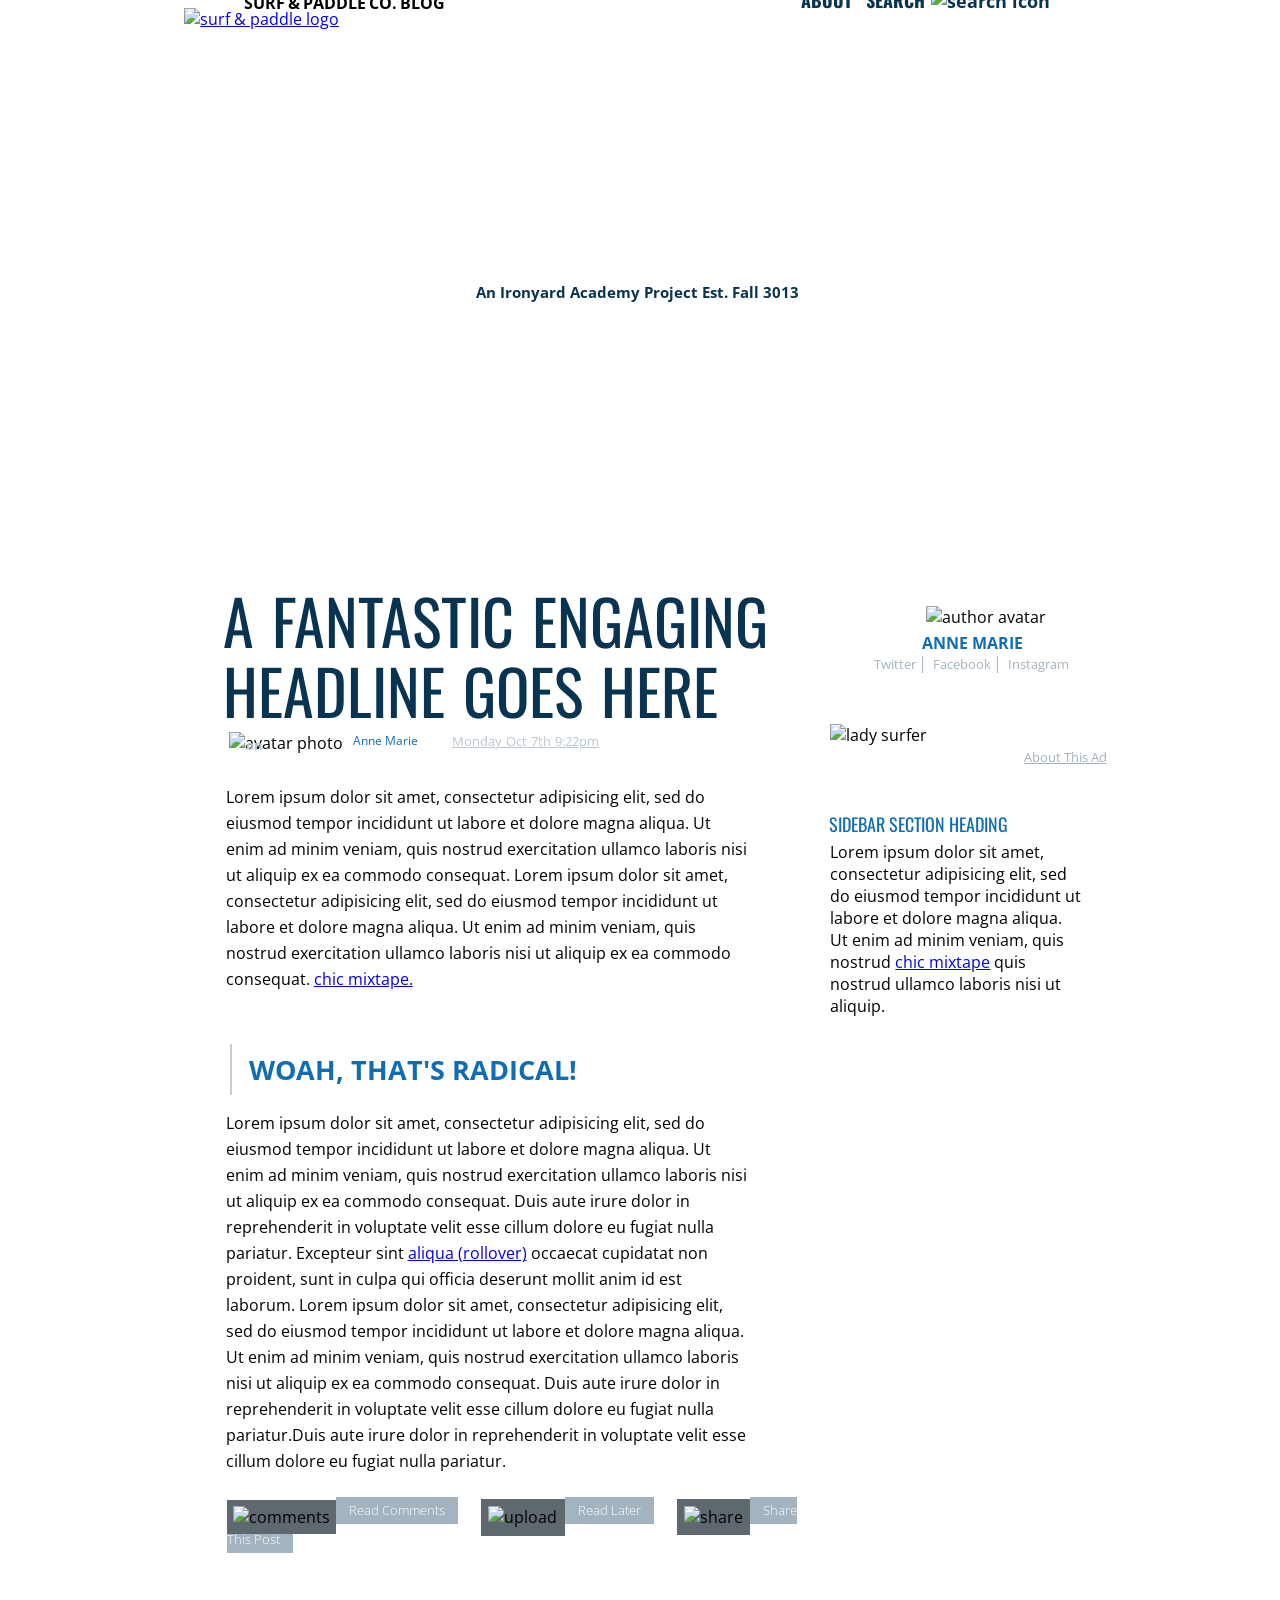
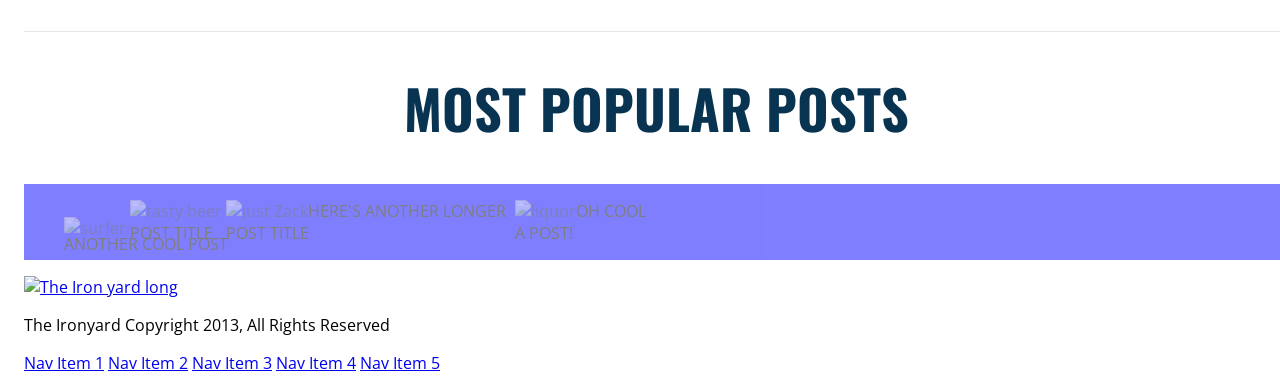
==== surf_paddle.html @ 722f8df1 "added sidebar and began work on the footer" ====
<!DOCTYPE html>
<html>
  <head>
    <meta charset="utf-8">
    <title>Surf & Paddle Co.</title>
    <!--redo the goolge font link-->
    <link rel="stylesheet" src="//normalize-css.googlecode.com/svn/trunk/normalize.css" />
    <link href='http://fonts.googleapis.com/css?family=Oswald:400,300' rel='stylesheet' type='text/css'>
    <link href='http://fonts.googleapis.com/css?family=Open+Sans' rel='stylesheet' type='text/css'>
    <link rel="stylesheet" type="text/css" href="surf_paddle.css">

  </head>

  <body>

      <header class="pageTitle">
        <div class="menuBar">
          <a href="#"><img src="logo.png" alt="surf &amp; paddle logo" /></a>
          <h5 class="blog"><a href="#">SURF & PADDLE CO. BLOG</a></h5>
        <span>
          <a href="#">ABOUT</a>
          <a href="#">SEARCH<img src="search-icon.png" alt="search icon" /></a>
          </span>

        </div>
        <h1 id="title">SURF &amp; PADDLE CO.</h1>
        <h5 id="subTitle">An Ironyard Academy Project Est. Fall 3013</h5>

      </header>

      <main>
        <!--change this to the article tag-->
          <article>

            <header class="articleTitle">
              <h1 id="fantastic">A FANTASTIC ENGAGING <br>HEADLINE GOES HERE</h1>
              <img src="avatar.png" alt="avatar photo" />
              <a href="#" id="name">Anne Marie</a>
              <span> on </span> <a href="#" id="date">Monday Oct 7th 9:22pm</a>
            </header>

            <p>
              Lorem ipsum dolor sit amet, consectetur adipisicing elit, sed do eiusmod tempor incididunt ut labore et dolore magna aliqua. Ut enim ad minim veniam, quis nostrud exercitation ullamco laboris nisi ut aliquip ex ea commodo consequat.
              Lorem ipsum dolor sit amet, consectetur adipisicing elit, sed do eiusmod tempor incididunt ut labore et dolore magna aliqua. Ut enim ad minim veniam, quis nostrud exercitation ullamco laboris nisi ut aliquip ex ea commodo consequat. <a href="#">chic mixtape.</a>
            </p>

              <blockquote cite="http://">

                <h1>WOAH, THAT'S RADICAL!</h1>

              </blockquote>

              <p>
                Lorem ipsum dolor sit amet, consectetur adipisicing elit, sed do eiusmod tempor incididunt ut labore et dolore magna aliqua. Ut enim ad minim veniam, quis nostrud exercitation ullamco laboris nisi ut aliquip ex ea commodo consequat. Duis aute irure dolor in reprehenderit in voluptate velit esse cillum dolore eu fugiat nulla pariatur. Excepteur sint <a href="#">aliqua (rollover)</a> occaecat cupidatat non proident, sunt in culpa qui officia deserunt mollit anim id est laborum.
                Lorem ipsum dolor sit amet, consectetur adipisicing elit, sed do eiusmod tempor incididunt ut labore et dolore magna aliqua. Ut enim ad minim veniam, quis nostrud exercitation ullamco laboris nisi ut aliquip ex ea commodo consequat. Duis aute irure dolor in reprehenderit in voluptate velit esse cillum dolore eu fugiat nulla pariatur.Duis aute irure dolor in reprehenderit in voluptate velit esse cillum dolore eu fugiat nulla pariatur.
              </p>
          </article>

          <div>

            <ul class="share">

            <li id="comments"><img src="icon-comment.png" alt="comments" /><a href="#">Read Comments</a></li>
            <li id="upload"><img src="icon-upload.png" alt="upload" /><a href="#">Read Later</a></li>
            <li id="share"><img src="icon-share.png" alt="share" /><a href="#">Share This Post</a></li>

          </ul>
        </div>

      </main>

      <aside class="sideBar">

        <img src="avatar.png" alt="author avatar" id="sidebarAvatar"/>

        <h3>ANNE MARIE</h3>

        <div class="socialMedia">

          <a href="http://twitter.com/" id="twitter">Twitter</a>
          <a href="http://facebook.com/" id="facebook">Facebook</a>
          <a href="http://instagram.com/">Instagram</a>

        </div>
        <img src="ad.jpg" alt="lady surfer" id="adPhoto"/>
          <section class="ad">
          <a href="#">About This Ad</a>
          </section>

        <p id="sideTitle">SIDEBAR SECTION HEADING</p>

            <p>
              Lorem ipsum dolor sit amet, consectetur adipisicing elit, sed do eiusmod tempor incididunt ut labore et dolore magna aliqua. Ut enim ad minim veniam, quis nostrud <a href="#">chic mixtape</a> quis nostrud ullamco laboris nisi ut aliquip.
            </p>

       </div>

        </aside>

      <footer>

          <h1>MOST POPULAR POSTS</h1>

          <ul class="posts">
            <li>
              <div class="articleImages">
                <img src="article-image-1.jpg" alt="surfer" />
                <p id="surfer">ANOTHER COOL POST</p>
              </div>
            </li>

            <li>
              <div class="articleImages">
                <img src="article-image-2.jpg" alt="tasty beer" />
                <p id="beer">POST TITLE</p>
              <div>
            </li>

            <li>
              <div class="articleImages">
                <img src="article-image-3.jpg" alt="just Zack" />
                <p id="zack">HERE'S ANOTHER LONGER POST TITLE</p>
              </div>
            </li>

            <li>
              <div class="article images">
                <img src="article-image-4.jpg" alt="liquor" />
                <p id="liquor">OH COOL A POST!</p>
              </div>
            </li>
          </ul>

          <div class="footBar">

            <a href="http://www.theironyard.com/"><img src="theironyard-logo.png" alt="The Iron yard long" /></a>
              <p> The Ironyard Copyright 2013, All Rights Reserved</p>

              <a href="#">Nav Item 1</a>
              <a href="#">Nav Item 2</a>
              <a href="#">Nav Item 3</a>
              <a href="#">Nav Item 4</a>
              <a href="#">Nav Item 5</a>


          </div>


      </footer>



    </body>
</html>
---- surf_paddle.css ----
* {
  font-family: "Open Sans";
}

.pageTitle {
  background-image: url(header.jpg);
  width: 92%;
  height: 529px;
  margin-left: 3em;
  margin-top: -1em;
}

.menuBar {
  padding-left: 12%;
}
.menuBar > a img {
  position: relative;
  top: 16px;
  left: -.7em;
}
.blog a {
  position: relative;
  left: 3em;
  bottom: 44px;
  font-size: 16px;
  word-spacing: -0.8px;
  text-decoration: none;
  color:black;
}

}
.menuBar > a {
  color: #083451;
  text-decoration: none;
  padding-top: 20px;
}

span {
  position: relative;
  float:right;
  right: 8.9em;
  bottom: 93px;
  font-size: 18px;
  font-weight: bold;
}
span a img {
  padding-left: .3em;
}
span > a {
  color:#083451;
  text-decoration: none;
  font-family: "Oswald";
  padding-right: .5em;
}

#title {
  position: relative;
  left: 2em;
  top: 42px;
  font-weight:lighter;
  font-size: 98px;
  color: white;
}

#subTitle {
  position: relative;
  text-align: center;
  bottom: 41px;
  font-size: 15px;
  color: #083451;
}

main {
  position: relative;
  float: left;
  width:60%;
  height: 1100px;
  margin: 5px 0 5px 3em;
}
.articleTitle {
  background: none;
}
#fantastic {
  position: relative;
  left: 2.7em;
  top: 8px;
  font-family: "Oswald", sans-serif;
  font-weight:normal;
  font-size: 62px;
  color: #083452;
  padding-right: 1em;
  line-height: 70px;
  word-spacing: 4px;
}

article img {
  width: 2.5%;
  position: relative;
  left: 10.8em;
  bottom:37px;
}

#name {
  position: relative;
  left: 14.9em;
  bottom: 41px;
  font-size: 12px;
  text-decoration: none;
  color: #106DB3;
}

.articleTitle > span {
  font-size: 13px;
  position: relative;
  right: 42.4em;
  bottom: 32.7px;
  color:#BAC6CF;
}

#date {
  position: relative;
  font-size: 13.3px;
  left: 15.7em;
  bottom: 39.7px;
  color: #BAC6CF;
  word-spacing: 1px;
}

article p {
  margin-top: -7px;
  padding-left: 10.6em;
  padding-right: 4em;
  line-height: 26px;
}

blockquote {
  border-left: 2px solid #ccc;
  margin-left: 10.9em;
  margin-top: 52px;
}

blockquote h1 {
  font-size: 27px;
  color: #106DB3;
  position: relative;
  padding-left: .6em;
  padding-top: 7px;
  padding-bottom: 7px;
}

.share {
  list-style-type: none;
  margin-left: 10.7em;
  padding: 0;
}

.share li {
  display: inline;
}
 .share li img {
   background-color: #5E686F;
   border:1px solid #5E686F;
 }

.share li a {
    text-decoration: none;
    background-color: #A3B3BF;
    color: white;
    font-size: 12.5px;
    font-weight: lighter;
    padding: 4px 12px 4px 12px;
    margin-right: 1.5em;
    border: 1px solid #A3B3BF;
}

.share li a:hover {
  background-color: #106DB3;
  border: 1px solid #106DB3;
}

.share li img:hover {
  background-color: #083452;
  border: 1px solid #083452;
}

#comments img {
  position:relative;
  top: 8.3px;
  padding: 5px;
}

#upload img {
  position: relative;
  top: 8.3px;
  padding:6.55px;
}

#share img {
  position: relative;
  top: 8.2px;
  padding: 6.1px;
}

.sideBar {
  width: 25%;
  float: left;
  height:100%;
  min-height: 100%
}

#sidebarAvatar {
  width 25%;
  position: relative;
  left: 7em;
  top: 85px;
}

.sideBar H3 {
  position: relative;
  top: 73.2px;
  left: 6.7em;
  font-size: 16px;
  color:  #106DB3;
}

.socialMedia {
  position relative;
}

.socialMedia a {
  text-decoration: none;
  position: relative;
  top: 55px;
  left: 4.3em;
  color: #A3B3BF;
  padding: 0 6px;
  font-size: 12.5px;
}

#twitter {
  border-right: 1px solid #A3B3BF;
}

#facebook {
  border-right: 1px solid #A3B3BF;
}

.socialMedia a:hover {
color:  #106DB3;
}

#adPhoto {
  position: relative;
  top: 105px;
  left: 1em;
}
.ad a {
  position:relative;
  top: 104px;
  left: 16.1em;
  font-size: 13px;
  color: #A3B3BF;
}

.ad a:hover{
color: #106DB3;
}

#sideTitle {
  position:relative;
  top: 130px;
  left: 0.8em;
  font-size: 18px;
  font-family: "Oswald";
  color:#106DB3;
}


 .sideBar p {
  position: relative;
  top: 116px;
  left: 1em;
  padding-right: 4em;
}

footer {
  float: left;
  width: 100%;
  height: 300px;
  margin-left: 1em;
  border-top: 1px solid #E1E7EA;
}

footer h1 {
  text-align: center;
  font-family: "Oswald", sans-serif;
  font-size: 54px;
  color:#083452;
}

.posts {
  background-color: blue;
  opacity: .5;
}
.articleImages {
    list-style-type: none;
    margin: 0;
    padding: 0;
}

.posts li {
  display:inline-block;
}
.posts img {
  float: left;
  opacity: .5;
}

.posts img:hover {
  opacity:2;
}
.posts:hover {
  background: none;
}

#surfer {
  position: absolute;
}
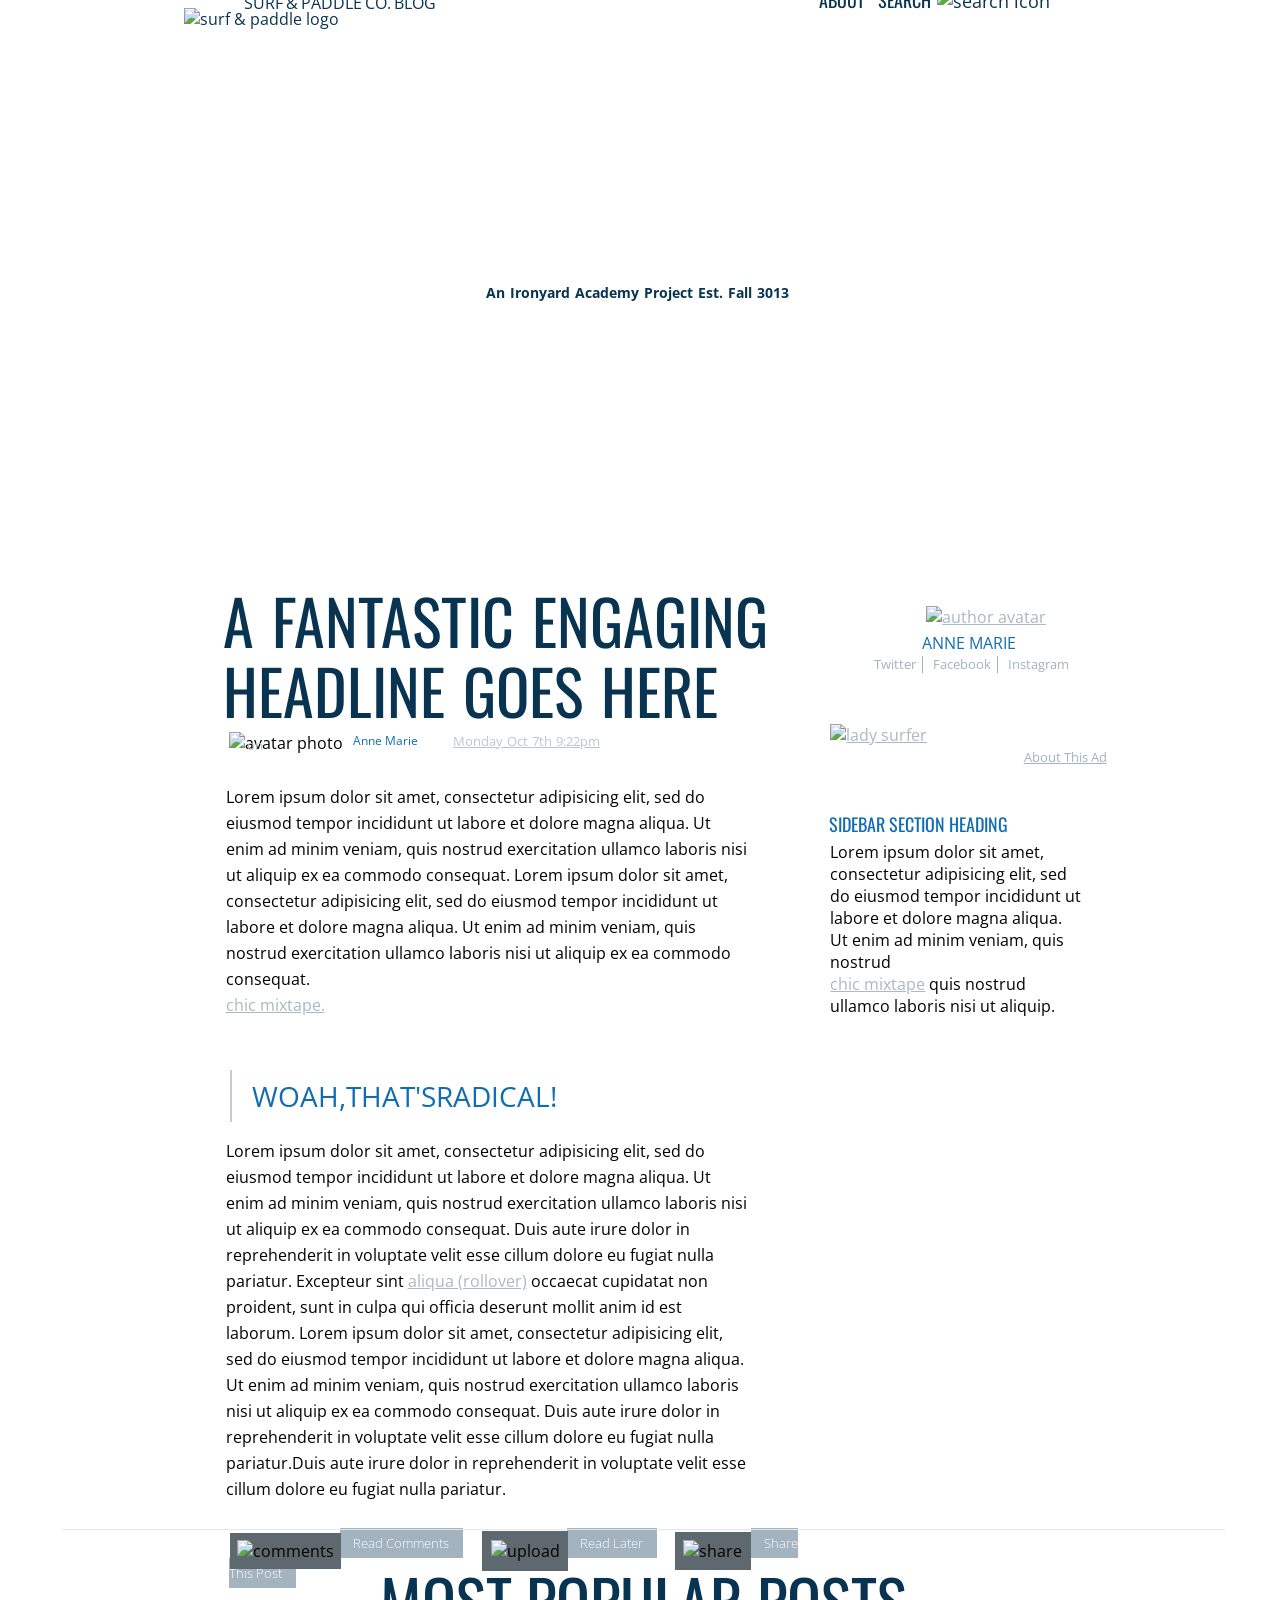
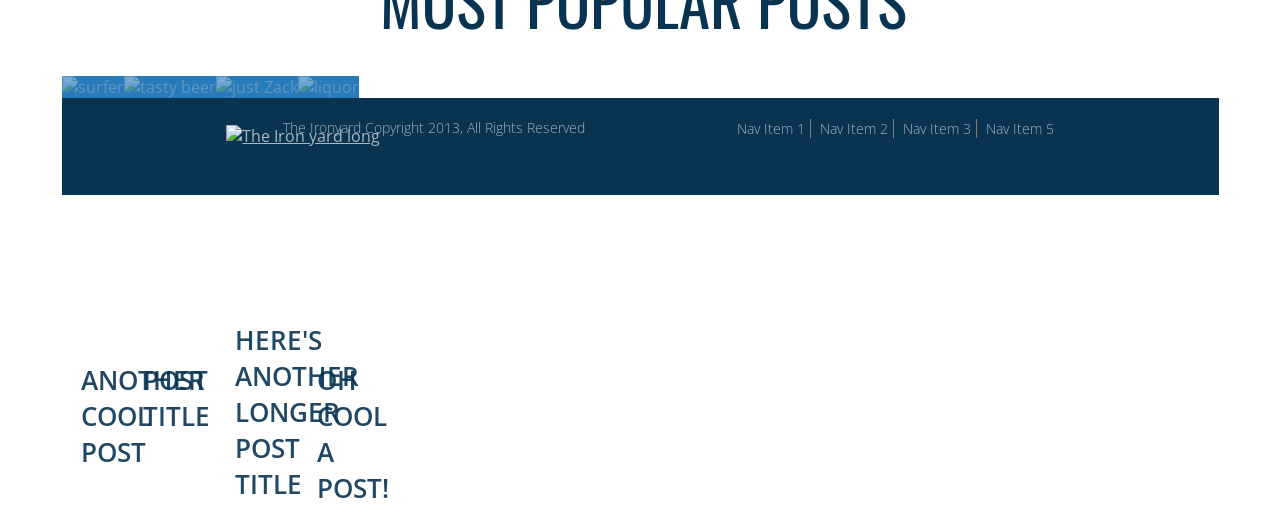
==== commit 2827f6b7: "completed main draft of project. need to fix horizional scroll issue" ====
--- a/surf_paddle.html
+++ b/surf_paddle.html
@@ -3,10 +3,9 @@
   <head>
     <meta charset="utf-8">
     <title>Surf & Paddle Co.</title>
-    <!--redo the goolge font link-->
     <link rel="stylesheet" src="//normalize-css.googlecode.com/svn/trunk/normalize.css" />
-    <link href='http://fonts.googleapis.com/css?family=Oswald:400,300' rel='stylesheet' type='text/css'>
-    <link href='http://fonts.googleapis.com/css?family=Open+Sans' rel='stylesheet' type='text/css'>
+    <link href='http://fonts.googleapis.com/css?family=Oswald:400,700,300' rel='stylesheet' type='text/css'>
+    <link href='http://fonts.googleapis.com/css?family=Open+Sans:300italic,400italic,600italic,700italic,400,700,600,300' rel='stylesheet' type='text/css'>
     <link rel="stylesheet" type="text/css" href="surf_paddle.css">
 
   </head>
@@ -29,7 +28,7 @@
       </header>
 
       <main>
-        <!--change this to the article tag-->
+
           <article>
 
             <header class="articleTitle">
@@ -41,7 +40,7 @@
 
             <p>
               Lorem ipsum dolor sit amet, consectetur adipisicing elit, sed do eiusmod tempor incididunt ut labore et dolore magna aliqua. Ut enim ad minim veniam, quis nostrud exercitation ullamco laboris nisi ut aliquip ex ea commodo consequat.
-              Lorem ipsum dolor sit amet, consectetur adipisicing elit, sed do eiusmod tempor incididunt ut labore et dolore magna aliqua. Ut enim ad minim veniam, quis nostrud exercitation ullamco laboris nisi ut aliquip ex ea commodo consequat. <a href="#">chic mixtape.</a>
+              Lorem ipsum dolor sit amet, consectetur adipisicing elit, sed do eiusmod tempor incididunt ut labore et dolore magna aliqua. Ut enim ad minim veniam, quis nostrud exercitation ullamco laboris nisi ut aliquip ex ea commodo consequat. <br> <a href="#">chic mixtape.</a>
             </p>
 
               <blockquote cite="http://">
@@ -71,7 +70,7 @@
 
       <aside class="sideBar">
 
-        <img src="avatar.png" alt="author avatar" id="sidebarAvatar"/>
+        <a href="#"><img src="avatar.png" alt="author avatar" id="sidebarAvatar"/> </a>
 
         <h3>ANNE MARIE</h3>
 
@@ -82,7 +81,7 @@
           <a href="http://instagram.com/">Instagram</a>
 
         </div>
-        <img src="ad.jpg" alt="lady surfer" id="adPhoto"/>
+          <a href="#"><img src="ad.jpg" alt="lady surfer" id="adPhoto"/></a>
           <section class="ad">
           <a href="#">About This Ad</a>
           </section>
@@ -90,7 +89,7 @@
         <p id="sideTitle">SIDEBAR SECTION HEADING</p>
 
             <p>
-              Lorem ipsum dolor sit amet, consectetur adipisicing elit, sed do eiusmod tempor incididunt ut labore et dolore magna aliqua. Ut enim ad minim veniam, quis nostrud <a href="#">chic mixtape</a> quis nostrud ullamco laboris nisi ut aliquip.
+              Lorem ipsum dolor sit amet, consectetur adipisicing elit, sed do eiusmod tempor incididunt ut labore et dolore magna aliqua. Ut enim ad minim veniam, quis nostrud <br> <a href="#">chic mixtape</a> quis nostrud ullamco laboris nisi ut aliquip.
             </p>
 
        </div>
@@ -104,28 +103,28 @@
           <ul class="posts">
             <li>
               <div class="articleImages">
-                <img src="article-image-1.jpg" alt="surfer" />
+                <a href="#"><img src="article-image-1.jpg" alt="surfer" /></a>
                 <p id="surfer">ANOTHER COOL POST</p>
               </div>
             </li>
 
             <li>
               <div class="articleImages">
-                <img src="article-image-2.jpg" alt="tasty beer" />
+                <a href="#"><img src="article-image-2.jpg" alt="tasty beer" /></a>
                 <p id="beer">POST TITLE</p>
               <div>
             </li>
 
             <li>
               <div class="articleImages">
-                <img src="article-image-3.jpg" alt="just Zack" />
-                <p id="zack">HERE'S ANOTHER LONGER POST TITLE</p>
+                <a href="#"> <img src="article-image-3.jpg" alt="just Zack" /></a>
+                <p id="zack">HERE'S ANOTHER <br> LONGER POST TITLE</p>
               </div>
             </li>
 
             <li>
               <div class="article images">
-                <img src="article-image-4.jpg" alt="liquor" />
+                <a href="#"><img src="article-image-4.jpg" alt="liquor" /></a>
                 <p id="liquor">OH COOL A POST!</p>
               </div>
             </li>
@@ -133,15 +132,17 @@
 
           <div class="footBar">
 
-            <a href="http://www.theironyard.com/"><img src="theironyard-logo.png" alt="The Iron yard long" /></a>
+            <a href="http://www.theironyard.com/"><img src="theironyard-logo.png" alt="The Iron yard long" id="ironyard"/></a>
               <p> The Ironyard Copyright 2013, All Rights Reserved</p>
 
-              <a href="#">Nav Item 1</a>
-              <a href="#">Nav Item 2</a>
-              <a href="#">Nav Item 3</a>
-              <a href="#">Nav Item 4</a>
-              <a href="#">Nav Item 5</a>
+              <div class="nav">
 
+                <a href="#" class="navLink">Nav Item 1</a>
+                <a href="#" class="navLink">Nav Item 2</a>
+                <a href="#" class="navLink">Nav Item 3</a>
+                <a href="#" id="navLink5">Nav Item 5</a>
+
+              </div>
 
           </div>
 
--- a/surf_paddle.css
+++ b/surf_paddle.css
@@ -1,5 +1,14 @@
 * {
   font-family: "Open Sans";
+}
+
+a {
+  color: #A9B8C3;
+}
+
+a:hover {
+  font-weight: bold;
+  color: #083451;
 }
 
 .pageTitle {
@@ -25,10 +34,20 @@
   font-size: 16px;
   word-spacing: -0.8px;
   text-decoration: none;
-  color:black;
-}
-
-}
+  color: #083451;
+  font-weight: lighter;
+}
+
+.menuBar a:hover {
+  color: white;
+  font-weight: bolder;
+}
+
+span a:hover {
+  color: white;
+  font-weight: bolder;
+}
+
 .menuBar > a {
   color: #083451;
   text-decoration: none;
@@ -41,7 +60,6 @@
   right: 8.9em;
   bottom: 93px;
   font-size: 18px;
-  font-weight: bold;
 }
 span a img {
   padding-left: .3em;
@@ -52,6 +70,7 @@
   font-family: "Oswald";
   padding-right: .5em;
 }
+
 
 #title {
   position: relative;
@@ -60,14 +79,17 @@
   font-weight:lighter;
   font-size: 98px;
   color: white;
+  font-weight: 500;
 }
 
 #subTitle {
   position: relative;
   text-align: center;
-  bottom: 41px;
-  font-size: 15px;
+  bottom: 40px;
+  font-size: 14px;
   color: #083451;
+  font-weight: 700;
+  word-spacing: 1px;
 }
 
 main {
@@ -120,10 +142,15 @@
 #date {
   position: relative;
   font-size: 13.3px;
-  left: 15.7em;
+  left: 15.8em;
   bottom: 39.7px;
   color: #BAC6CF;
   word-spacing: 1px;
+}
+
+#date:hover {
+  color: #083451;
+  font-weight: bolder;
 }
 
 article p {
@@ -140,18 +167,20 @@
 }
 
 blockquote h1 {
-  font-size: 27px;
+  font-size: 28px;
+  font-weight: 400;
   color: #106DB3;
   position: relative;
-  padding-left: .6em;
+  padding-left: .7em;
   padding-top: 7px;
   padding-bottom: 7px;
+  word-spacing: -7px;
 }
 
 .share {
   list-style-type: none;
-  margin-left: 10.7em;
-  padding: 0;
+  margin-left: 8.3em;
+  padding-top: 4px;
 }
 
 .share li {
@@ -168,8 +197,8 @@
     color: white;
     font-size: 12.5px;
     font-weight: lighter;
-    padding: 4px 12px 4px 12px;
-    margin-right: 1.5em;
+    padding: 6.2px 13px 5px 12px;
+    margin-right: 1.1em;
     border: 1px solid #A3B3BF;
 }
 
@@ -185,20 +214,22 @@
 
 #comments img {
   position:relative;
-  top: 8.3px;
-  padding: 5px;
+  top: 9.3px;
+  padding: 6.3px;
+  right: -1px;
 }
 
 #upload img {
   position: relative;
-  top: 8.3px;
-  padding:6.55px;
+  top: 9.3px;
+  padding:7.6px;
+  right: -1px;
 }
 
 #share img {
   position: relative;
-  top: 8.2px;
-  padding: 6.1px;
+  top: 9.3px;
+  padding: 7.3px;
 }
 
 .sideBar {
@@ -215,12 +246,18 @@
   top: 85px;
 }
 
-.sideBar H3 {
+#sidebarAvatar:hover {
+  transform: scale(1.1);
+}
+
+.sideBar h3 {
   position: relative;
   top: 73.2px;
   left: 6.7em;
   font-size: 16px;
   color:  #106DB3;
+  text-decoration: none;
+  font-weight: 400;
 }
 
 .socialMedia {
@@ -247,6 +284,7 @@
 
 .socialMedia a:hover {
 color:  #106DB3;
+font-weight: bolder;
 }
 
 #adPhoto {
@@ -254,6 +292,11 @@
   top: 105px;
   left: 1em;
 }
+
+#adPhoto:hover {
+    transform: scale(1.1);
+}
+
 .ad a {
   position:relative;
   top: 104px;
@@ -264,6 +307,7 @@
 
 .ad a:hover{
 color: #106DB3;
+font-weight: bolder;
 }
 
 #sideTitle {
@@ -285,22 +329,26 @@
 
 footer {
   float: left;
-  width: 100%;
+  width: 92%;
   height: 300px;
-  margin-left: 1em;
+  position: relative;
+  bottom: 102px;
+  margin-left: 3.4em;
   border-top: 1px solid #E1E7EA;
 }
 
 footer h1 {
   text-align: center;
   font-family: "Oswald", sans-serif;
-  font-size: 54px;
+  font-size: 63px;
   color:#083452;
+  font-weight: 400;
+  position: relative;
+  bottom: 18px;
 }
 
 .posts {
-  background-color: blue;
-  opacity: .5;
+  width: 100%;
 }
 .articleImages {
     list-style-type: none;
@@ -310,19 +358,95 @@
 
 .posts li {
   display:inline-block;
-}
+  float: left;
+  background-color:  #106DB3;
+  opacity: .9;
+  position: relative;
+  top: -31px;
+  right: 40px;
+}
+
 .posts img {
   float: left;
-  opacity: .5;
-}
-
-.posts img:hover {
-  opacity:2;
-}
-.posts:hover {
+  opacity: .4;
+}
+
+.posts li:hover {
   background: none;
-}
-
-#surfer {
+  opacity:1;
+}
+
+#surfer, #beer, #liquor {
   position: absolute;
-}
+  top: 260px;
+  left: 0.7em;
+  color: #083452;
+  font-size: 26px;
+  font-weight:600;
+}
+
+#zack {
+  word-break: normal;
+  position: absolute;
+  top: 220px;
+  left: 0.7em;
+  color: #083452;
+  font-size: 26px;
+  font-weight: 600;
+}
+
+#surfer:hover, #beer:hover, #zack:hover,#liquor:hover {
+    color: white;
+}
+.footBar {
+  float: left;
+  width: 99.5%;
+  height: 97px;
+  display: inline-block;
+  background-color: #083452;
+  position: relative;
+  bottom: 31px;
+}
+
+#ironyard {
+  position: relative;
+  top: 27px;
+  left: 164px;
+}
+.footBar > p {
+  position:relative;
+  top: -16px;
+padding-left: 16em;
+  font-size: 13.8px;
+  font-weight: 200;
+  color: #A3B3BF;
+}
+
+.nav {
+  position:relative;
+  bottom: 48px;
+  right: 165.5px;
+  float: right;
+  display: inline-block;
+  font-size: 14px;
+  font-weight: 100;
+}
+
+.nav a {
+    color: #A3B3BF;
+    text-decoration: none;
+    font-size:
+}
+.nav a:hover {
+  color: white;
+  font-weight: bolder;
+}
+.navLink {
+  border-right: 1px solid grey;
+  padding-left: 5px;
+  padding-right: 5px;
+}
+
+#navLink5 {
+  padding-left: 5px;
+}
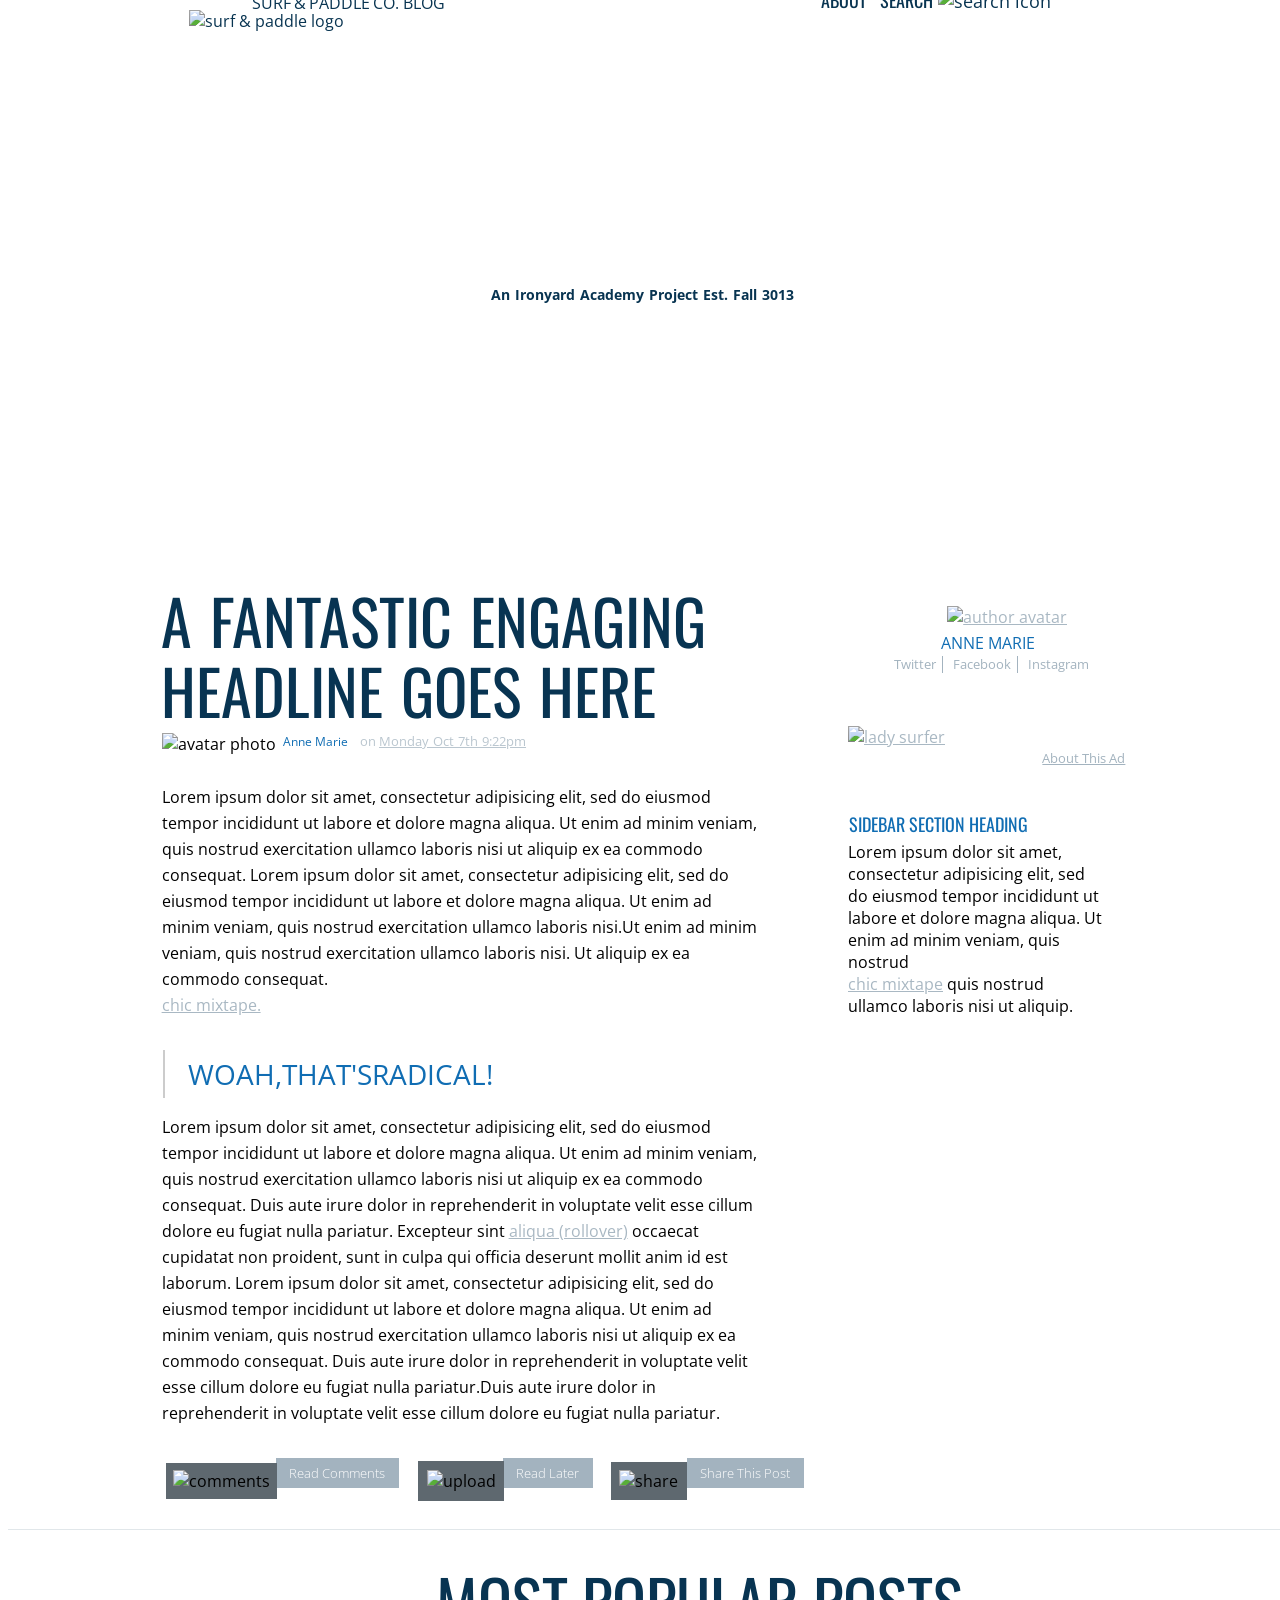
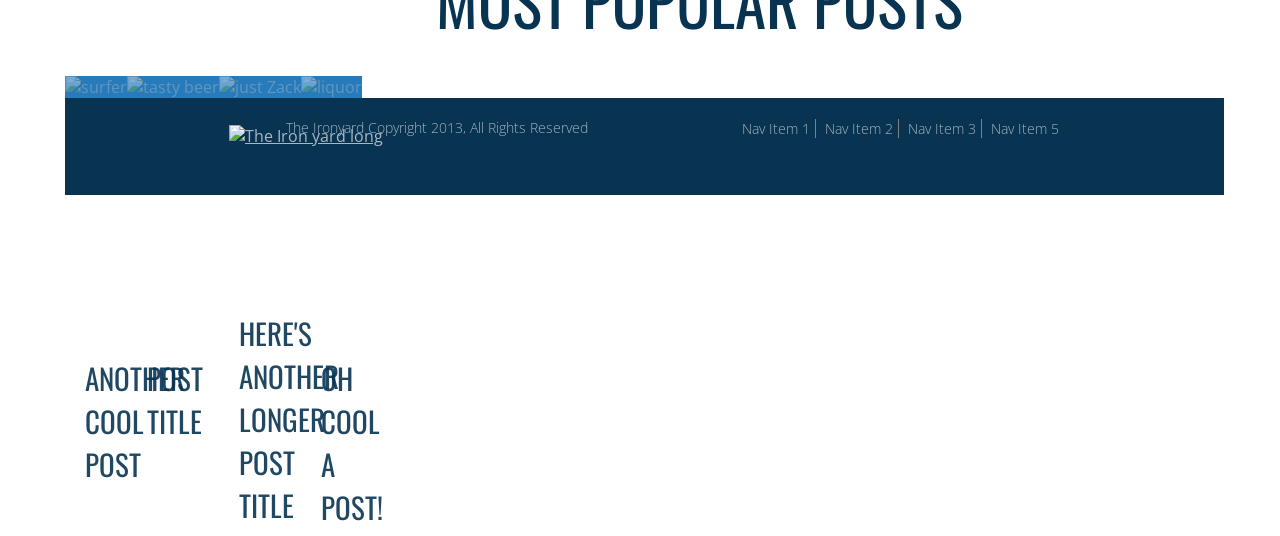
==== commit 695055fc: "finalized normal mode, added 1st break point" ====
--- a/surf_paddle.html
+++ b/surf_paddle.html
@@ -40,7 +40,7 @@
 
             <p>
               Lorem ipsum dolor sit amet, consectetur adipisicing elit, sed do eiusmod tempor incididunt ut labore et dolore magna aliqua. Ut enim ad minim veniam, quis nostrud exercitation ullamco laboris nisi ut aliquip ex ea commodo consequat.
-              Lorem ipsum dolor sit amet, consectetur adipisicing elit, sed do eiusmod tempor incididunt ut labore et dolore magna aliqua. Ut enim ad minim veniam, quis nostrud exercitation ullamco laboris nisi ut aliquip ex ea commodo consequat. <br> <a href="#">chic mixtape.</a>
+              Lorem ipsum dolor sit amet, consectetur adipisicing elit, sed do eiusmod tempor incididunt ut labore et dolore magna aliqua. Ut enim ad minim veniam, quis nostrud exercitation ullamco laboris nisi.Ut enim ad minim veniam, quis nostrud exercitation ullamco laboris nisi. Ut aliquip ex ea commodo consequat. <br> <a href="#">chic mixtape.</a>
             </p>
 
               <blockquote cite="http://">
--- a/surf_paddle.css
+++ b/surf_paddle.css
@@ -1,3 +1,4 @@
+
 * {
   font-family: "Open Sans";
 }
@@ -11,11 +12,15 @@
   color: #083451;
 }
 
+body {
+  overflow-x: hidden;
+  width:100%;
+}
 .pageTitle {
   background-image: url(header.jpg);
-  width: 92%;
+  width: 90.28%;
   height: 529px;
-  margin-left: 3em;
+  margin-left: 4.46%;
   margin-top: -1em;
 }
 
@@ -24,8 +29,8 @@
 }
 .menuBar > a img {
   position: relative;
-  top: 16px;
-  left: -.7em;
+  top: 18px;
+  left: -.9em;
 }
 .blog a {
   position: relative;
@@ -76,16 +81,16 @@
   position: relative;
   left: 2em;
   top: 42px;
-  font-weight:lighter;
-  font-size: 98px;
+  font-size: 6em;
   color: white;
   font-weight: 500;
+  word-spacing: 2px;
 }
 
 #subTitle {
   position: relative;
   text-align: center;
-  bottom: 40px;
+  bottom: 33px;
   font-size: 14px;
   color: #083451;
   font-weight: 700;
@@ -104,7 +109,7 @@
 }
 #fantastic {
   position: relative;
-  left: 2.7em;
+  left: 1.7em;
   top: 8px;
   font-family: "Oswald", sans-serif;
   font-weight:normal;
@@ -118,14 +123,14 @@
 article img {
   width: 2.5%;
   position: relative;
-  left: 10.8em;
-  bottom:37px;
+  left: 6.6em;
+  bottom:36px;
 }
 
 #name {
   position: relative;
-  left: 14.9em;
-  bottom: 41px;
+  left: 9.1em;
+  bottom: 40px;
   font-size: 12px;
   text-decoration: none;
   color: #106DB3;
@@ -134,15 +139,16 @@
 .articleTitle > span {
   font-size: 13px;
   position: relative;
-  right: 42.4em;
-  bottom: 32.7px;
+  left: 9em;
+  bottom: 39.7px;
   color:#BAC6CF;
+  float: none;
 }
 
 #date {
   position: relative;
   font-size: 13.3px;
-  left: 15.8em;
+  left: 8.8em;
   bottom: 39.7px;
   color: #BAC6CF;
   word-spacing: 1px;
@@ -155,32 +161,33 @@
 
 article p {
   margin-top: -7px;
-  padding-left: 10.6em;
+  padding-left: 6.6em;
   padding-right: 4em;
   line-height: 26px;
 }
 
 blockquote {
   border-left: 2px solid #ccc;
-  margin-left: 10.9em;
-  margin-top: 52px;
+  margin-left: 6.7em;
+  margin-top: 32px;
 }
 
 blockquote h1 {
   font-size: 28px;
   font-weight: 400;
   color: #106DB3;
-  position: relative;
-  padding-left: .7em;
-  padding-top: 7px;
-  padding-bottom: 7px;
+  position:relative;
+  left: .8em;
+  padding-top: 5px;
+  padding-bottom: 5px;
   word-spacing: -7px;
 }
 
 .share {
   list-style-type: none;
-  margin-left: 8.3em;
-  padding-top: 4px;
+  margin-left: 4.3em;
+  position:relative;
+  bottom: -10px;
 }
 
 .share li {
@@ -202,12 +209,12 @@
     border: 1px solid #A3B3BF;
 }
 
-.share li a:hover {
+.share li:hover a {
   background-color: #106DB3;
   border: 1px solid #106DB3;
 }
 
-.share li img:hover {
+.share li:hover img {
   background-color: #083452;
   border: 1px solid #083452;
 }
@@ -217,6 +224,7 @@
   top: 9.3px;
   padding: 6.3px;
   right: -1px;
+  cursor: pointer;
 }
 
 #upload img {
@@ -224,12 +232,14 @@
   top: 9.3px;
   padding:7.6px;
   right: -1px;
+  cursor: pointer;
 }
 
 #share img {
   position: relative;
   top: 9.3px;
   padding: 7.3px;
+  cursor: pointer;
 }
 
 .sideBar {
@@ -242,7 +252,7 @@
 #sidebarAvatar {
   width 25%;
   position: relative;
-  left: 7em;
+  left: 7.7em;
   top: 85px;
 }
 
@@ -253,11 +263,12 @@
 .sideBar h3 {
   position: relative;
   top: 73.2px;
-  left: 6.7em;
+  left: 7.3em;
   font-size: 16px;
   color:  #106DB3;
   text-decoration: none;
   font-weight: 400;
+  margin-right: 5em;
 }
 
 .socialMedia {
@@ -268,7 +279,7 @@
   text-decoration: none;
   position: relative;
   top: 55px;
-  left: 4.3em;
+  left: 5.1em;
   color: #A3B3BF;
   padding: 0 6px;
   font-size: 12.5px;
@@ -289,8 +300,8 @@
 
 #adPhoto {
   position: relative;
-  top: 105px;
-  left: 1em;
+  top: 107px;
+  left: 1.5em;
 }
 
 #adPhoto:hover {
@@ -299,8 +310,8 @@
 
 .ad a {
   position:relative;
-  top: 104px;
-  left: 16.1em;
+  top: 105px;
+  left: 16.8em;
   font-size: 13px;
   color: #A3B3BF;
 }
@@ -313,7 +324,7 @@
 #sideTitle {
   position:relative;
   top: 130px;
-  left: 0.8em;
+  left: 1.4em;
   font-size: 18px;
   font-family: "Oswald";
   color:#106DB3;
@@ -323,49 +334,60 @@
  .sideBar p {
   position: relative;
   top: 116px;
-  left: 1em;
+  left: 1.5em;
   padding-right: 4em;
 }
 
 footer {
   float: left;
-  width: 92%;
+  width: 100%;
   height: 300px;
   position: relative;
   bottom: 102px;
-  margin-left: 3.4em;
   border-top: 1px solid #E1E7EA;
 }
 
 footer h1 {
-  text-align: center;
   font-family: "Oswald", sans-serif;
   font-size: 63px;
   color:#083452;
   font-weight: 400;
   position: relative;
   bottom: 18px;
-}
-
-.posts {
-  width: 100%;
-}
+  left: 6.8em;
+}
+
 .articleImages {
     list-style-type: none;
     margin: 0;
     padding: 0;
 }
 
+.posts {
+  width: 100%;
+  margin-left: 4.46%;
+}
+
 .posts li {
   display:inline-block;
   float: left;
-  background-color:  #106DB3;
+  background-color: #106DB3;
   opacity: .9;
   position: relative;
   top: -31px;
   right: 40px;
 }
 
+.posts li p {
+    color: #083452;
+    position: absolute;
+    top: 251px;
+    left: 0.7em;
+    font-family: "Oswald";
+    font-size: 29px;
+    cursor: pointer;
+}
+
 .posts img {
   float: left;
   opacity: .4;
@@ -373,34 +395,27 @@
 
 .posts li:hover {
   background: none;
-  opacity:1;
-}
-
-#surfer, #beer, #liquor {
-  position: absolute;
-  top: 260px;
-  left: 0.7em;
-  color: #083452;
-  font-size: 26px;
-  font-weight:600;
+}
+
+.posts li:hover p {
+    color: #fff;
 }
 
 #zack {
   word-break: normal;
   position: absolute;
-  top: 220px;
+  top: 206px;
   left: 0.7em;
-  color: #083452;
-  font-size: 26px;
-  font-weight: 600;
-}
-
-#surfer:hover, #beer:hover, #zack:hover,#liquor:hover {
-    color: white;
-}
+  font-family: "Oswald";
+  font-size: 29px;
+
+}
+
+
 .footBar {
   float: left;
-  width: 99.5%;
+  width: 90.55%;
+  margin-left: 4.46%;
   height: 97px;
   display: inline-block;
   background-color: #083452;
@@ -413,10 +428,15 @@
   top: 27px;
   left: 164px;
 }
+
+#ironyard:hover {
+  transform:scale(1.1);
+}
+
 .footBar > p {
   position:relative;
   top: -16px;
-padding-left: 16em;
+  margin-left: 16em;
   font-size: 13.8px;
   font-weight: 200;
   color: #A3B3BF;
@@ -437,10 +457,7 @@
     text-decoration: none;
     font-size:
 }
-.nav a:hover {
-  color: white;
-  font-weight: bolder;
-}
+
 .navLink {
   border-right: 1px solid grey;
   padding-left: 5px;
@@ -450,3 +467,13 @@
 #navLink5 {
   padding-left: 5px;
 }
+
+@media screen and (max-width: 870px) {
+
+  main, aside, footer  {
+    float: none;
+    width:auto;
+  }
+
+
+}
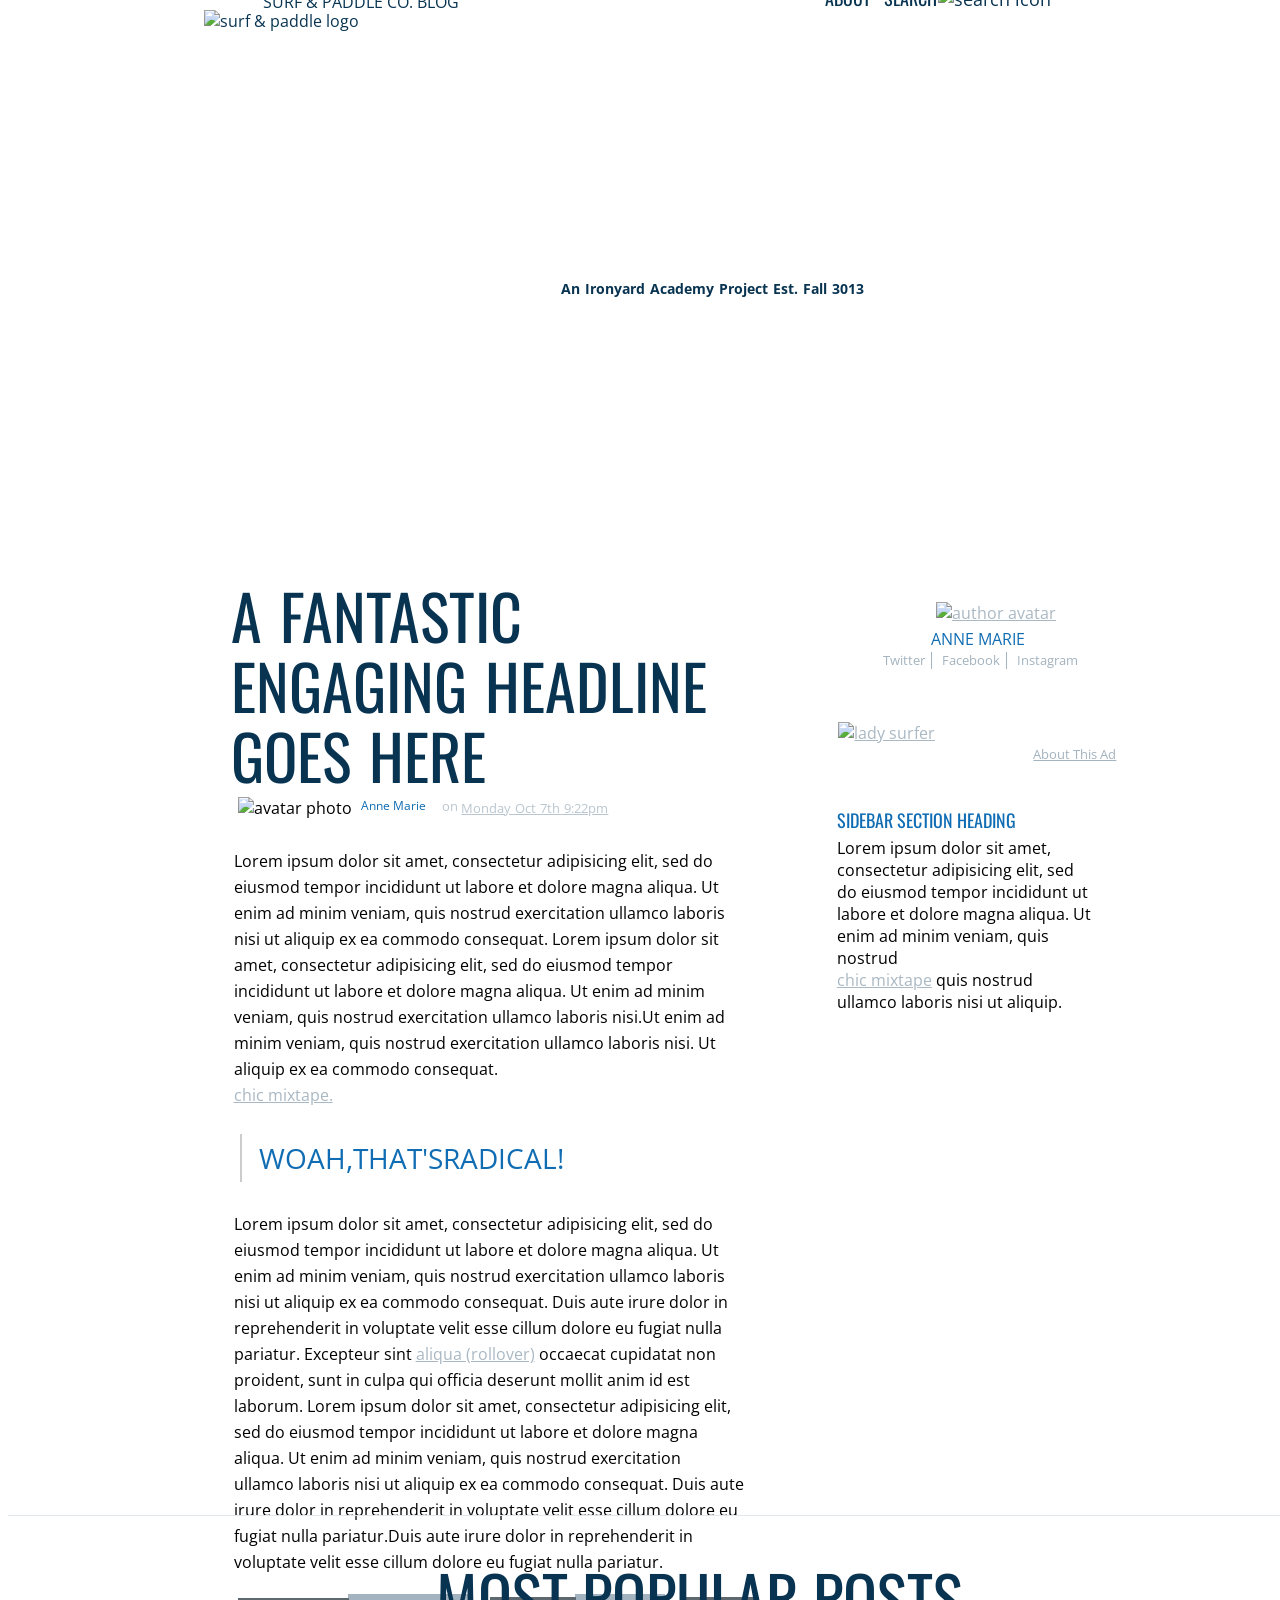
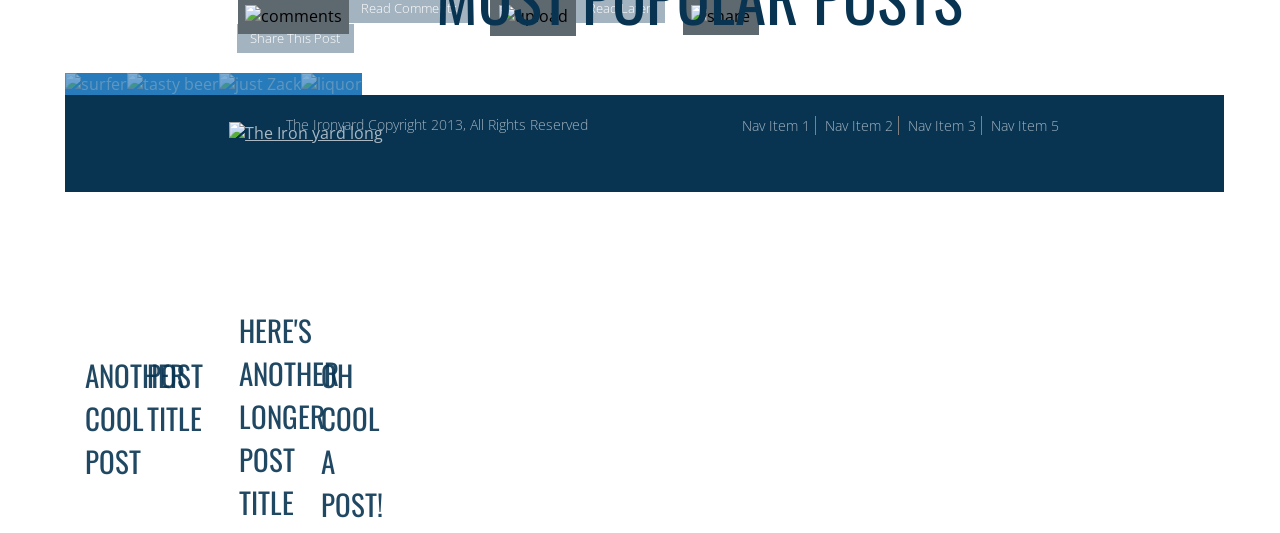
==== commit dc41703a: "adjusted some elements' positioning and worked on the responsive design" ====
--- a/surf_paddle.html
+++ b/surf_paddle.html
@@ -15,15 +15,15 @@
       <header class="pageTitle">
         <div class="menuBar">
           <a href="#"><img src="logo.png" alt="surf &amp; paddle logo" /></a>
-          <h5 class="blog"><a href="#">SURF & PADDLE CO. BLOG</a></h5>
+          <p class="blog"><a href="#">SURF & PADDLE CO. BLOG</a></p>
         <span>
           <a href="#">ABOUT</a>
           <a href="#">SEARCH<img src="search-icon.png" alt="search icon" /></a>
           </span>
 
         </div>
-        <h1 id="title">SURF &amp; PADDLE CO.</h1>
-        <h5 id="subTitle">An Ironyard Academy Project Est. Fall 3013</h5>
+        <p id="title">SURF &amp; PADDLE CO.</p>
+        <p id="subTitle">An Ironyard Academy Project Est. Fall 3013</p>
 
       </header>
 
@@ -32,7 +32,7 @@
           <article>
 
             <header class="articleTitle">
-              <h1 id="fantastic">A FANTASTIC ENGAGING <br>HEADLINE GOES HERE</h1>
+              <p id="fantastic">A FANTASTIC ENGAGING HEADLINE GOES HERE</p>
               <img src="avatar.png" alt="avatar photo" />
               <a href="#" id="name">Anne Marie</a>
               <span> on </span> <a href="#" id="date">Monday Oct 7th 9:22pm</a>
@@ -49,13 +49,12 @@
 
               </blockquote>
 
-              <p>
+              <p id="secondP">
                 Lorem ipsum dolor sit amet, consectetur adipisicing elit, sed do eiusmod tempor incididunt ut labore et dolore magna aliqua. Ut enim ad minim veniam, quis nostrud exercitation ullamco laboris nisi ut aliquip ex ea commodo consequat. Duis aute irure dolor in reprehenderit in voluptate velit esse cillum dolore eu fugiat nulla pariatur. Excepteur sint <a href="#">aliqua (rollover)</a> occaecat cupidatat non proident, sunt in culpa qui officia deserunt mollit anim id est laborum.
                 Lorem ipsum dolor sit amet, consectetur adipisicing elit, sed do eiusmod tempor incididunt ut labore et dolore magna aliqua. Ut enim ad minim veniam, quis nostrud exercitation ullamco laboris nisi ut aliquip ex ea commodo consequat. Duis aute irure dolor in reprehenderit in voluptate velit esse cillum dolore eu fugiat nulla pariatur.Duis aute irure dolor in reprehenderit in voluptate velit esse cillum dolore eu fugiat nulla pariatur.
               </p>
           </article>
 
-          <div>
 
             <ul class="share">
 
@@ -64,7 +63,7 @@
             <li id="share"><img src="icon-share.png" alt="share" /><a href="#">Share This Post</a></li>
 
           </ul>
-        </div>
+
 
       </main>
 
@@ -72,7 +71,7 @@
 
         <a href="#"><img src="avatar.png" alt="author avatar" id="sidebarAvatar"/> </a>
 
-        <h3>ANNE MARIE</h3>
+        <p id="profile">ANNE MARIE</p>
 
         <div class="socialMedia">
 
@@ -98,7 +97,7 @@
 
       <footer>
 
-          <h1>MOST POPULAR POSTS</h1>
+          <p>MOST POPULAR POSTS</p>
 
           <ul class="posts">
             <li>
--- a/surf_paddle.css
+++ b/surf_paddle.css
@@ -19,28 +19,23 @@
 .pageTitle {
   background-image: url(header.jpg);
   width: 90.28%;
-  height: 529px;
+  height: 525px;
   margin-left: 4.46%;
   margin-top: -1em;
 }
 
-.menuBar {
-  padding-left: 12%;
-}
 .menuBar > a img {
   position: relative;
   top: 18px;
-  left: -.9em;
+  left: 8.7em;
 }
 .blog a {
   position: relative;
-  left: 3em;
-  bottom: 44px;
+  left: 12.4em;
+  bottom: 39px;
   font-size: 16px;
-  word-spacing: -0.8px;
   text-decoration: none;
   color: #083451;
-  font-weight: lighter;
 }
 
 .menuBar a:hover {
@@ -48,26 +43,25 @@
   font-weight: bolder;
 }
 
+.menuBar > a {
+  color: #083451;
+  text-decoration: none;
+}
+
+span {
+  position: relative;
+  float:right;
+  right: 8.9em;
+  bottom: 83px;
+  font-size: 18px;
+}
+
 span a:hover {
   color: white;
   font-weight: bolder;
 }
-
-.menuBar > a {
-  color: #083451;
-  text-decoration: none;
-  padding-top: 20px;
-}
-
-span {
-  position: relative;
-  float:right;
-  right: 8.9em;
-  bottom: 93px;
-  font-size: 18px;
-}
 span a img {
-  padding-left: .3em;
+  padding-left: .1em;
 }
 span > a {
   color:#083451;
@@ -80,7 +74,7 @@
 #title {
   position: relative;
   left: 2em;
-  top: 42px;
+  top: 16px;
   font-size: 6em;
   color: white;
   font-weight: 500;
@@ -89,8 +83,8 @@
 
 #subTitle {
   position: relative;
-  text-align: center;
-  bottom: 33px;
+  left: 35.4em;
+  bottom: 96px;
   font-size: 14px;
   color: #083451;
   font-weight: 700;
@@ -102,20 +96,20 @@
   float: left;
   width:60%;
   height: 1100px;
-  margin: 5px 0 5px 3em;
-}
+}
+
 .articleTitle {
   background: none;
 }
-#fantastic {
-  position: relative;
-  left: 1.7em;
-  top: 8px;
+
+article  #fantastic {
+  position: relative;
+  top: 1px;
+  margin-left: 3.6em;
   font-family: "Oswald", sans-serif;
   font-weight:normal;
   font-size: 62px;
   color: #083452;
-  padding-right: 1em;
   line-height: 70px;
   word-spacing: 4px;
 }
@@ -123,14 +117,14 @@
 article img {
   width: 2.5%;
   position: relative;
-  left: 6.6em;
-  bottom:36px;
+  left: 14.4em;
+  bottom: 54px;
 }
 
 #name {
   position: relative;
-  left: 9.1em;
-  bottom: 40px;
+  left: 19.6em;
+  bottom: 58px;
   font-size: 12px;
   text-decoration: none;
   color: #106DB3;
@@ -139,8 +133,8 @@
 .articleTitle > span {
   font-size: 13px;
   position: relative;
-  left: 9em;
-  bottom: 39.7px;
+  left: 19em;
+  bottom: 56.7px;
   color:#BAC6CF;
   float: none;
 }
@@ -148,8 +142,8 @@
 #date {
   position: relative;
   font-size: 13.3px;
-  left: 8.8em;
-  bottom: 39.7px;
+  left: 18.6em;
+  bottom: 54.7px;
   color: #BAC6CF;
   word-spacing: 1px;
 }
@@ -159,17 +153,21 @@
   font-weight: bolder;
 }
 
-article p {
-  margin-top: -7px;
-  padding-left: 6.6em;
-  padding-right: 4em;
+article > p {
+  margin-top: -25px;
+  padding-left: 14.1em;
+  padding-right: 2em;
   line-height: 26px;
+}
+
+#secondP {
+  padding-top: 31px;
 }
 
 blockquote {
   border-left: 2px solid #ccc;
-  margin-left: 6.7em;
-  margin-top: 32px;
+  margin-left: 14.5em;
+  margin-top: 26px;
 }
 
 blockquote h1 {
@@ -177,7 +175,7 @@
   font-weight: 400;
   color: #106DB3;
   position:relative;
-  left: .8em;
+  left: .6em;
   padding-top: 5px;
   padding-bottom: 5px;
   word-spacing: -7px;
@@ -185,9 +183,9 @@
 
 .share {
   list-style-type: none;
-  margin-left: 4.3em;
-  position:relative;
-  bottom: -10px;
+  margin-left: 11.8em;
+  position:relative;
+  bottom: 4px;
 }
 
 .share li {
@@ -204,7 +202,7 @@
     color: white;
     font-size: 12.5px;
     font-weight: lighter;
-    padding: 6.2px 13px 5px 12px;
+    padding: 5.2px 13px 5px 12px;
     margin-right: 1.1em;
     border: 1px solid #A3B3BF;
 }
@@ -245,14 +243,12 @@
 .sideBar {
   width: 25%;
   float: left;
-  height:100%;
-  min-height: 100%
 }
 
 #sidebarAvatar {
   width 25%;
   position: relative;
-  left: 7.7em;
+  left: 10em;
   top: 85px;
 }
 
@@ -260,10 +256,10 @@
   transform: scale(1.1);
 }
 
-.sideBar h3 {
+aside > #profile {
   position: relative;
   top: 73.2px;
-  left: 7.3em;
+  left: 9.7em;
   font-size: 16px;
   color:  #106DB3;
   text-decoration: none;
@@ -271,15 +267,11 @@
   margin-right: 5em;
 }
 
-.socialMedia {
-  position relative;
-}
-
 .socialMedia a {
   text-decoration: none;
   position: relative;
   top: 55px;
-  left: 5.1em;
+  left: 8.1em;
   color: #A3B3BF;
   padding: 0 6px;
   font-size: 12.5px;
@@ -301,17 +293,13 @@
 #adPhoto {
   position: relative;
   top: 107px;
-  left: 1.5em;
-}
-
-#adPhoto:hover {
-    transform: scale(1.1);
+  left: 3.9em;
 }
 
 .ad a {
   position:relative;
   top: 105px;
-  left: 16.8em;
+  left: 19.8em;
   font-size: 13px;
   color: #A3B3BF;
 }
@@ -324,7 +312,7 @@
 #sideTitle {
   position:relative;
   top: 130px;
-  left: 1.4em;
+  left: 3.4em;
   font-size: 18px;
   font-family: "Oswald";
   color:#106DB3;
@@ -334,7 +322,7 @@
  .sideBar p {
   position: relative;
   top: 116px;
-  left: 1.5em;
+  left: 3.8em;
   padding-right: 4em;
 }
 
@@ -347,13 +335,13 @@
   border-top: 1px solid #E1E7EA;
 }
 
-footer h1 {
+footer > p {
   font-family: "Oswald", sans-serif;
   font-size: 63px;
   color:#083452;
   font-weight: 400;
   position: relative;
-  bottom: 18px;
+  bottom: 29px;
   left: 6.8em;
 }
 
@@ -374,7 +362,7 @@
   background-color: #106DB3;
   opacity: .9;
   position: relative;
-  top: -31px;
+  bottom: 62px;
   right: 40px;
 }
 
@@ -420,7 +408,7 @@
   display: inline-block;
   background-color: #083452;
   position: relative;
-  bottom: 31px;
+  bottom: 62px;
 }
 
 #ironyard {
@@ -470,10 +458,14 @@
 
 @media screen and (max-width: 870px) {
 
-  main, aside, footer  {
+  main, aside  {
     float: none;
     width:auto;
   }
 
-
-}
+header .blog {
+  display: none;
+}
+
+
+}
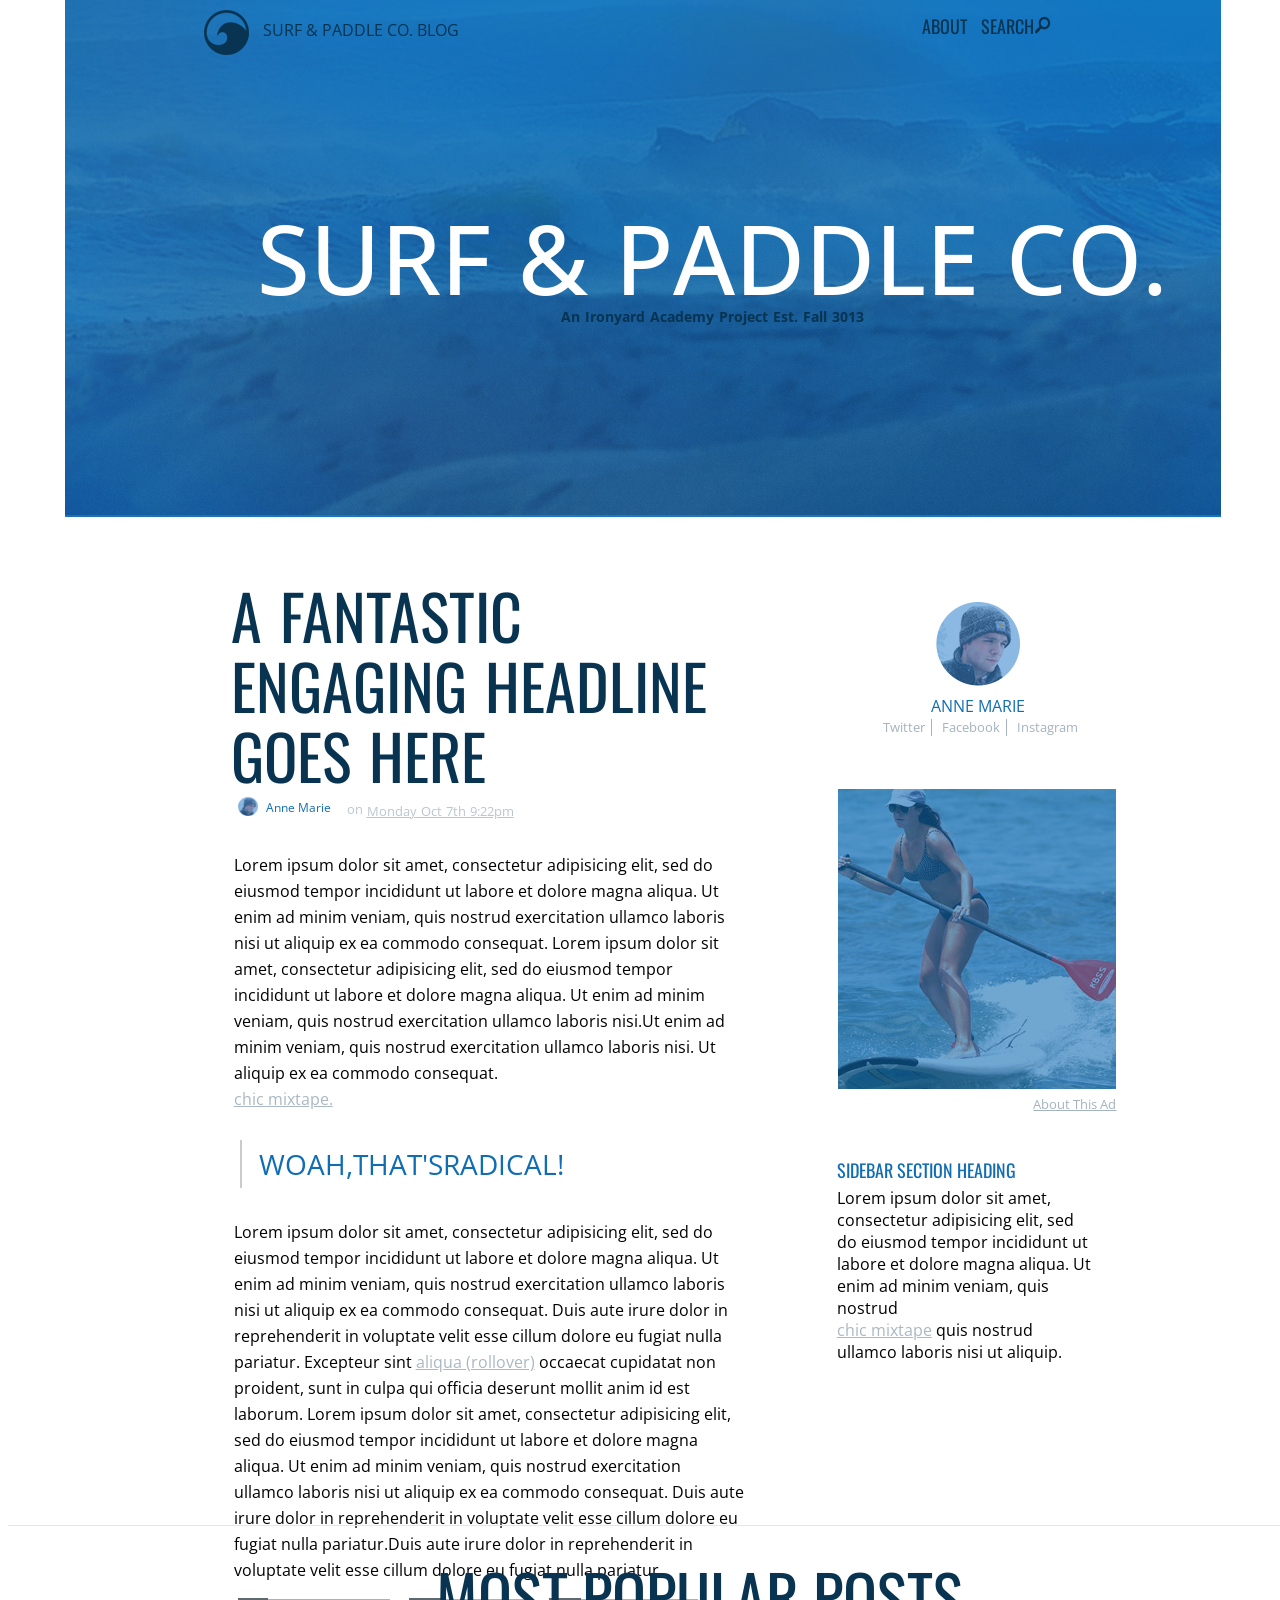
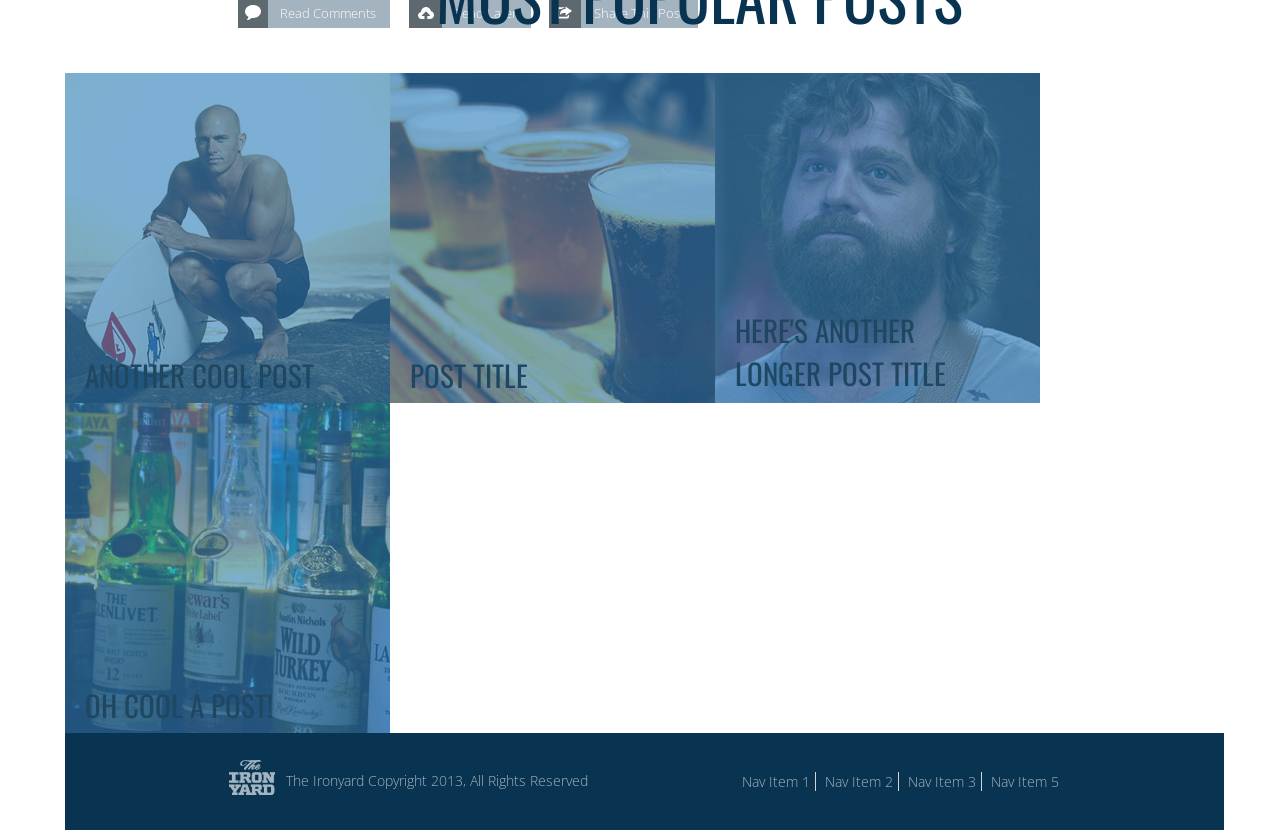
==== commit b8c91d22: "converted original css to scss and created breakpoints for responsive design" ====
--- a/surf_paddle.html
+++ b/surf_paddle.html
@@ -3,10 +3,10 @@
   <head>
     <meta charset="utf-8">
     <title>Surf & Paddle Co.</title>
-    <link rel="stylesheet" src="//normalize-css.googlecode.com/svn/trunk/normalize.css" />
+    <link rel="stylesheet" href="//normalize-css.googlecode.com/svn/trunk/normalize.css" />
     <link href='http://fonts.googleapis.com/css?family=Oswald:400,700,300' rel='stylesheet' type='text/css'>
     <link href='http://fonts.googleapis.com/css?family=Open+Sans:300italic,400italic,600italic,700italic,400,700,600,300' rel='stylesheet' type='text/css'>
-    <link rel="stylesheet" type="text/css" href="surf_paddle.css">
+    <link rel="stylesheet" type="text/css" href="css/surf_paddle.css">
 
   </head>
 
@@ -14,11 +14,11 @@
 
       <header class="pageTitle">
         <div class="menuBar">
-          <a href="#"><img src="logo.png" alt="surf &amp; paddle logo" /></a>
+          <a href="#"><img src="assets/logo.png" alt="surf &amp; paddle logo" /></a>
           <p class="blog"><a href="#">SURF & PADDLE CO. BLOG</a></p>
         <span>
           <a href="#">ABOUT</a>
-          <a href="#">SEARCH<img src="search-icon.png" alt="search icon" /></a>
+          <a href="#">SEARCH<img src="assets/search-icon.png" alt="search icon" /></a>
           </span>
 
         </div>
@@ -33,7 +33,7 @@
 
             <header class="articleTitle">
               <p id="fantastic">A FANTASTIC ENGAGING HEADLINE GOES HERE</p>
-              <img src="avatar.png" alt="avatar photo" />
+              <img src="assets/avatar.png" alt="avatar photo" />
               <a href="#" id="name">Anne Marie</a>
               <span> on </span> <a href="#" id="date">Monday Oct 7th 9:22pm</a>
             </header>
@@ -43,7 +43,7 @@
               Lorem ipsum dolor sit amet, consectetur adipisicing elit, sed do eiusmod tempor incididunt ut labore et dolore magna aliqua. Ut enim ad minim veniam, quis nostrud exercitation ullamco laboris nisi.Ut enim ad minim veniam, quis nostrud exercitation ullamco laboris nisi. Ut aliquip ex ea commodo consequat. <br> <a href="#">chic mixtape.</a>
             </p>
 
-              <blockquote cite="http://">
+              <blockquote cite="#">
 
                 <h1>WOAH, THAT'S RADICAL!</h1>
 
@@ -58,9 +58,9 @@
 
             <ul class="share">
 
-            <li id="comments"><img src="icon-comment.png" alt="comments" /><a href="#">Read Comments</a></li>
-            <li id="upload"><img src="icon-upload.png" alt="upload" /><a href="#">Read Later</a></li>
-            <li id="share"><img src="icon-share.png" alt="share" /><a href="#">Share This Post</a></li>
+            <li id="comments"><img src="assets/icon-comment.png" alt="comments" /><a href="#">Read Comments</a></li>
+            <li id="upload"><img src="assets/icon-upload.png" alt="upload" /><a href="#">Read Later</a></li>
+            <li id="share"><img src="assets/icon-share.png" alt="share" /><a href="#">Share This Post</a></li>
 
           </ul>
 
@@ -69,7 +69,7 @@
 
       <aside class="sideBar">
 
-        <a href="#"><img src="avatar.png" alt="author avatar" id="sidebarAvatar"/> </a>
+        <a href="#"><img src="assets/avatar.png" alt="author avatar" id="sidebarAvatar"/> </a>
 
         <p id="profile">ANNE MARIE</p>
 
@@ -80,7 +80,7 @@
           <a href="http://instagram.com/">Instagram</a>
 
         </div>
-          <a href="#"><img src="ad.jpg" alt="lady surfer" id="adPhoto"/></a>
+          <a href="#"><img src="assets/ad.jpg" alt="lady surfer" id="adPhoto"/></a>
           <section class="ad">
           <a href="#">About This Ad</a>
           </section>
@@ -91,8 +91,6 @@
               Lorem ipsum dolor sit amet, consectetur adipisicing elit, sed do eiusmod tempor incididunt ut labore et dolore magna aliqua. Ut enim ad minim veniam, quis nostrud <br> <a href="#">chic mixtape</a> quis nostrud ullamco laboris nisi ut aliquip.
             </p>
 
-       </div>
-
         </aside>
 
       <footer>
@@ -102,28 +100,28 @@
           <ul class="posts">
             <li>
               <div class="articleImages">
-                <a href="#"><img src="article-image-1.jpg" alt="surfer" /></a>
+                <a href="#"><img src="assets/article-image-1.jpg" alt="surfer" /></a>
                 <p id="surfer">ANOTHER COOL POST</p>
               </div>
             </li>
 
             <li>
               <div class="articleImages">
-                <a href="#"><img src="article-image-2.jpg" alt="tasty beer" /></a>
+                <a href="#"><img src="assets/article-image-2.jpg" alt="tasty beer" /></a>
                 <p id="beer">POST TITLE</p>
-              <div>
+              </div>
             </li>
 
             <li>
               <div class="articleImages">
-                <a href="#"> <img src="article-image-3.jpg" alt="just Zack" /></a>
+                <a href="#"> <img src="assets/article-image-3.jpg" alt="just Zack" /></a>
                 <p id="zack">HERE'S ANOTHER <br> LONGER POST TITLE</p>
               </div>
             </li>
 
             <li>
               <div class="article images">
-                <a href="#"><img src="article-image-4.jpg" alt="liquor" /></a>
+                <a href="#"><img src="assets/article-image-4.jpg" alt="liquor" /></a>
                 <p id="liquor">OH COOL A POST!</p>
               </div>
             </li>
@@ -131,7 +129,7 @@
 
           <div class="footBar">
 
-            <a href="http://www.theironyard.com/"><img src="theironyard-logo.png" alt="The Iron yard long" id="ironyard"/></a>
+            <a href="http://www.theironyard.com/"><img src="assets/theironyard-logo.png" alt="The Iron yard long" id="ironyard"/></a>
               <p> The Ironyard Copyright 2013, All Rights Reserved</p>
 
               <div class="nav">
--- a/css/surf_paddle.css
+++ b/css/surf_paddle.css
@@ -0,0 +1,528 @@
+* {
+  font-family: "Open Sans"; }
+
+a {
+  color: #A9B8C3; }
+  a:hover {
+    font-weight: bold;
+    color: #083451; }
+
+body {
+  overflow-x: hidden;
+  width: 100%; }
+
+header.pageTitle {
+  background-image: url(../assets/header.jpg);
+  width: 90.28%;
+  height: 525px;
+  margin-left: 4.46%;
+  margin-top: -1em; }
+
+.menuBar > a img {
+  position: relative;
+  top: 18px;
+  left: 8.7em; }
+
+.blog a {
+  position: relative;
+  left: 12.4em;
+  bottom: 39px;
+  font-size: 16px;
+  text-decoration: none;
+  color: #083451; }
+
+.menuBar a:hover {
+  color: white;
+  font-weight: bolder; }
+
+.menuBar > a {
+  color: #083451;
+  text-decoration: none; }
+
+span {
+  position: relative;
+  float: right;
+  right: 8.9em;
+  bottom: 83px;
+  font-size: 18px; }
+  span a:hover {
+    color: white;
+    font-weight: bolder; }
+  span a img {
+    padding-left: .1em; }
+  span > a {
+    color: #083451;
+    text-decoration: none;
+    font-family: "Oswald";
+    padding-right: .5em; }
+
+#title {
+  position: relative;
+  left: 2em;
+  top: 16px;
+  font-size: 6em;
+  color: white;
+  font-weight: 500;
+  word-spacing: 2px; }
+
+#subTitle {
+  position: relative;
+  left: 35.4em;
+  bottom: 96px;
+  font-size: 14px;
+  color: #083451;
+  font-weight: 700;
+  word-spacing: 1px; }
+
+main {
+  position: relative;
+  float: left;
+  width: 60%;
+  height: 1100px; }
+
+.articleTitle {
+  background: none; }
+
+article #fantastic {
+  position: relative;
+  top: 1px;
+  margin-left: 3.6em;
+  font-family: "Oswald", sans-serif;
+  font-weight: normal;
+  font-size: 62px;
+  color: #083452;
+  line-height: 70px;
+  word-spacing: 4px; }
+
+article img {
+  width: 2.5%;
+  position: relative;
+  left: 14.4em;
+  bottom: 54px; }
+
+#name {
+  position: relative;
+  left: 19.6em;
+  bottom: 58px;
+  font-size: 12px;
+  text-decoration: none;
+  color: #106DB3; }
+
+.articleTitle > span {
+  font-size: 13px;
+  position: relative;
+  left: 19em;
+  bottom: 56.7px;
+  color: #BAC6CF;
+  float: none; }
+
+#date {
+  position: relative;
+  font-size: 13.3px;
+  left: 18.6em;
+  bottom: 54.7px;
+  color: #BAC6CF;
+  word-spacing: 1px; }
+  #date:hover {
+    color: #083451;
+    font-weight: bolder; }
+
+article > p {
+  position: relative;
+  bottom: 39px;
+  padding-left: 14.1em;
+  padding-right: 2em;
+  line-height: 26px; }
+
+#secondP {
+  padding-top: 12px; }
+
+blockquote {
+  border-left: 2px solid #ccc;
+  margin-left: 14.5em;
+  position: relative;
+  bottom: 34px; }
+  blockquote h1 {
+    font-size: 28px;
+    font-weight: 400;
+    color: #106DB3;
+    position: relative;
+    left: .6em;
+    padding-top: 5px;
+    padding-bottom: 5px;
+    word-spacing: -7px; }
+
+.share {
+  list-style-type: none;
+  margin-left: 11.8em;
+  position: relative;
+  bottom: 49px; }
+  .share li {
+    display: inline; }
+    .share li img {
+      background-color: #5E686F;
+      border: 1px solid #5E686F; }
+    .share li a {
+      text-decoration: none;
+      background-color: #A3B3BF;
+      color: white;
+      font-size: 12.5px;
+      font-weight: lighter;
+      padding: 5.2px 13px 5px 12px;
+      margin-right: 1.1em;
+      border: 1px solid #A3B3BF; }
+    .share li:hover a {
+      background-color: #106DB3;
+      border: 1px solid #106DB3; }
+    .share li:hover img {
+      background-color: #083452;
+      border: 1px solid #083452; }
+
+#comments img {
+  position: relative;
+  top: 9.3px;
+  padding: 6.3px;
+  right: -1px;
+  cursor: pointer; }
+
+#upload img {
+  position: relative;
+  top: 9.3px;
+  padding: 7.6px;
+  right: -1px;
+  cursor: pointer; }
+
+#share img {
+  position: relative;
+  top: 9.3px;
+  padding: 7.3px;
+  cursor: pointer; }
+
+.sideBar {
+  width: 25%;
+  float: left; }
+
+#sidebarAvatar {
+  position: relative;
+  left: 10em;
+  top: 85px; }
+  #sidebarAvatar:hover {
+    transform: scale(1.1); }
+
+aside > #profile {
+  position: relative;
+  top: 73.2px;
+  left: 9.7em;
+  font-size: 16px;
+  color: #106DB3;
+  text-decoration: none;
+  font-weight: 400;
+  margin-right: 5em; }
+
+.socialMedia a {
+  text-decoration: none;
+  position: relative;
+  top: 55px;
+  left: 8.1em;
+  color: #A3B3BF;
+  padding: 0 6px;
+  font-size: 12.5px; }
+
+#twitter, #facebook {
+  border-right: 1px solid #A3B3BF; }
+
+.socialMedia a:hover {
+  color: #106DB3;
+  font-weight: bolder; }
+
+#adPhoto {
+  position: relative;
+  top: 107px;
+  left: 3.9em; }
+
+.ad a {
+  position: relative;
+  top: 105px;
+  left: 19.8em;
+  font-size: 13px;
+  color: #A3B3BF; }
+  .ad a:hover {
+    color: #106DB3;
+    font-weight: bolder; }
+
+#sideTitle {
+  position: relative;
+  top: 130px;
+  left: 3.4em;
+  font-size: 18px;
+  font-family: "Oswald";
+  color: #106DB3; }
+
+.sideBar p {
+  position: relative;
+  top: 116px;
+  left: 3.8em;
+  padding-right: 4em; }
+
+footer {
+  float: left;
+  width: 100%;
+  height: 300px;
+  position: relative;
+  bottom: 92px;
+  border-top: 1px solid #E1E7EA; }
+  footer > p {
+    font-family: "Oswald", sans-serif;
+    font-size: 63px;
+    color: #083452;
+    font-weight: 400;
+    position: relative;
+    bottom: 40px;
+    left: 6.8em; }
+
+.articleImages {
+  list-style-type: none;
+  margin: 0;
+  padding: 0; }
+
+.posts {
+  width: 100%;
+  margin-left: 4.46%; }
+  .posts li {
+    display: inline-block;
+    float: left;
+    background-color: #106DB3;
+    opacity: .9;
+    position: relative;
+    bottom: 72px;
+    right: 40px; }
+    .posts li p {
+      color: #083452;
+      position: absolute;
+      top: 251px;
+      left: 0.7em;
+      font-family: "Oswald";
+      font-size: 29px;
+      cursor: pointer; }
+  .posts img {
+    float: left;
+    opacity: .4; }
+  .posts li:hover {
+    background: none; }
+    .posts li:hover p {
+      color: #fff; }
+
+#zack {
+  word-break: normal;
+  position: absolute;
+  top: 206px;
+  left: 0.7em;
+  font-family: "Oswald";
+  font-size: 29px; }
+
+.footBar {
+  float: left;
+  width: 90.55%;
+  margin-left: 4.46%;
+  height: 97px;
+  display: inline-block;
+  background-color: #083452;
+  position: relative;
+  bottom: 72px; }
+
+#ironyard {
+  position: relative;
+  top: 27px;
+  left: 164px; }
+  #ironyard:hover {
+    transform: scale(1.1); }
+
+.footBar > p {
+  position: relative;
+  bottom: 16px;
+  margin-left: 16em;
+  font-size: 13.8px;
+  font-weight: 200;
+  color: #A3B3BF; }
+
+.nav {
+  position: relative;
+  bottom: 48px;
+  right: 165.5px;
+  float: right;
+  display: inline-block;
+  font-size: 14px;
+  font-weight: 100; }
+  .nav a {
+    color: #A3B3BF;
+    text-decoration: none; }
+
+.navLink {
+  border-right: 1px solid #D3D3D3;
+  padding-left: 5px;
+  padding-right: 5px; }
+
+#navLink5 {
+  padding-left: 5px; }
+
+@media screen and (max-width: 900px) {
+  main, aside {
+    float: none;
+    width: auto; }
+  header .articleTitle {
+    width: auto; }
+  header span {
+    padding-right: 8.5em; }
+  header img {
+    padding-left: 13em;
+    padding-top: 7em; }
+  header .blog {
+    display: none; }
+  header #title {
+    font-size: 65px;
+    left: 1.5em; }
+  header #subTitle {
+    bottom: 55px;
+    left: 18em; }
+  article {
+    left: 1em; }
+    article #fantastic {
+      left: -1em; }
+    article img {
+      width: 10%;
+      left: -3em; }
+    article #name {
+      font-size: 12px;
+      left: -3em; }
+    article #date {
+      left: -9em; }
+    article p {
+      left: -4em; }
+    article blockquote {
+      border: none; }
+  .sideBar {
+    width: auto; }
+    .sideBar #sidebarAvatar {
+      left: 25em; }
+    .sideBar #profile {
+      left: 18em; }
+    .sideBar #adPhoto {
+      left: 19em; }
+    .sideBar .socialMedia a {
+      left: 27.6em; }
+    .sideBar .ad a {
+      left: 31em; }
+    .sideBar #sideTitle {
+      left: 12em; }
+    .sideBar p {
+      left: 5em;
+      margin-right: 8em;
+      margin-left: 7em; }
+    .sideBar br {
+      display: none; }
+  footer {
+    top: 7em; }
+    footer p {
+      left: 2.5em; }
+    footer li {
+      left: 1.5em; }
+    footer .footBar {
+      width: 82%; }
+      footer .footBar p {
+        display: none; }
+      footer .footBar .nav {
+        top: 2.6em;
+        right: 3.5em; } }
+
+@media screen and (max-width: 500px) {
+  main {
+    float: none;
+    width: auto;
+    margin: 0; }
+  header {
+    margin: 0; }
+    header span {
+      left: 4em;
+      bottom: 13em; }
+    header img {
+      padding-left: 2em;
+      padding-top: 7em; }
+    header #title {
+      font-size: 31px;
+      left: 1.3em;
+      top: -2em; }
+    header #subTitle {
+      font-size: 14px;
+      bottom: 81px;
+      left: 2.5em; }
+  article {
+    left: 1em; }
+    article #fantastic {
+      font-size: 46px;
+      left: -2em; }
+    article img {
+      display: none; }
+    article span {
+      display: none; }
+    article #name {
+      display: none; }
+    article #date {
+      left: 6em; }
+    article p {
+      left: -5em;
+      margin-left: -4em; }
+    article blockquote {
+      display: none; }
+    article #secondP {
+      display: none; }
+  .share {
+    left: -7em; }
+    .share li a {
+      display: none; }
+  .sideBar {
+    width: auto;
+    float: left;
+    top: 100px; }
+    .sideBar #sidebarAvatar {
+      left: 8em; }
+    .sideBar #profile {
+      left: 18em; }
+    .sideBar #adPhoto {
+      left: 2em;
+      top: 9em; }
+    .sideBar .socialMedia a {
+      left: 6em;
+      top: 9.5em; }
+    .sideBar .ad a {
+      left: 31em;
+      top: 10em; }
+    .sideBar #sideTitle {
+      display: none; }
+    .sideBar p {
+      display: none; }
+    .sideBar br {
+      display: none; }
+  footer {
+    top: 11em;
+    padding-top: 20px; }
+    footer p {
+      padding-top: 20px;
+      left: 1em;
+      font-size: 31px; }
+    footer li {
+      left: -2.5em;
+      cursor: pointer; }
+    footer p {
+      padding-top: 1px; }
+    footer .footBar {
+      width: 81.4%; }
+      footer .footBar p {
+        display: none; }
+      footer .footBar #ironyard {
+        top: 3em;
+        left: 8.5em; }
+      footer .footBar .nav {
+        top: -1.6em;
+        right: 1.75em; }
+      footer .footBar .navLink {
+        font-size: 12px; } }
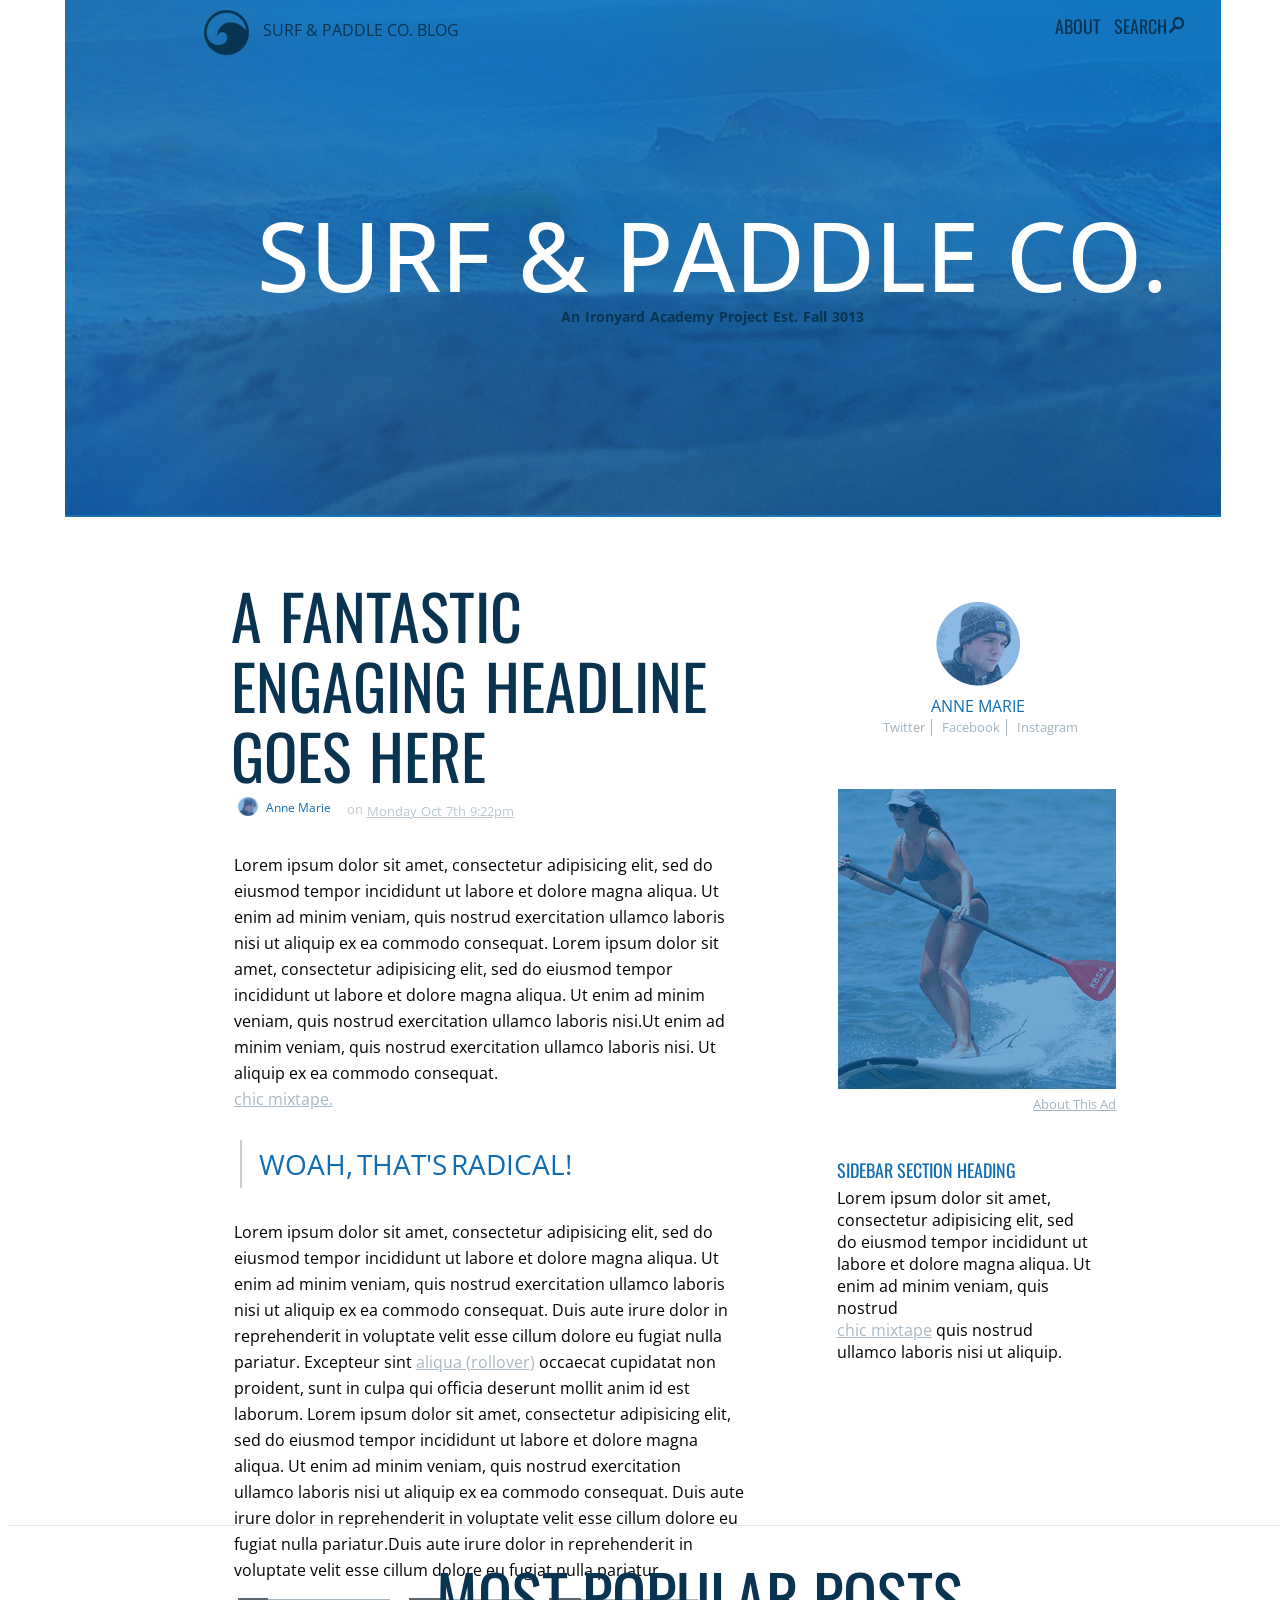
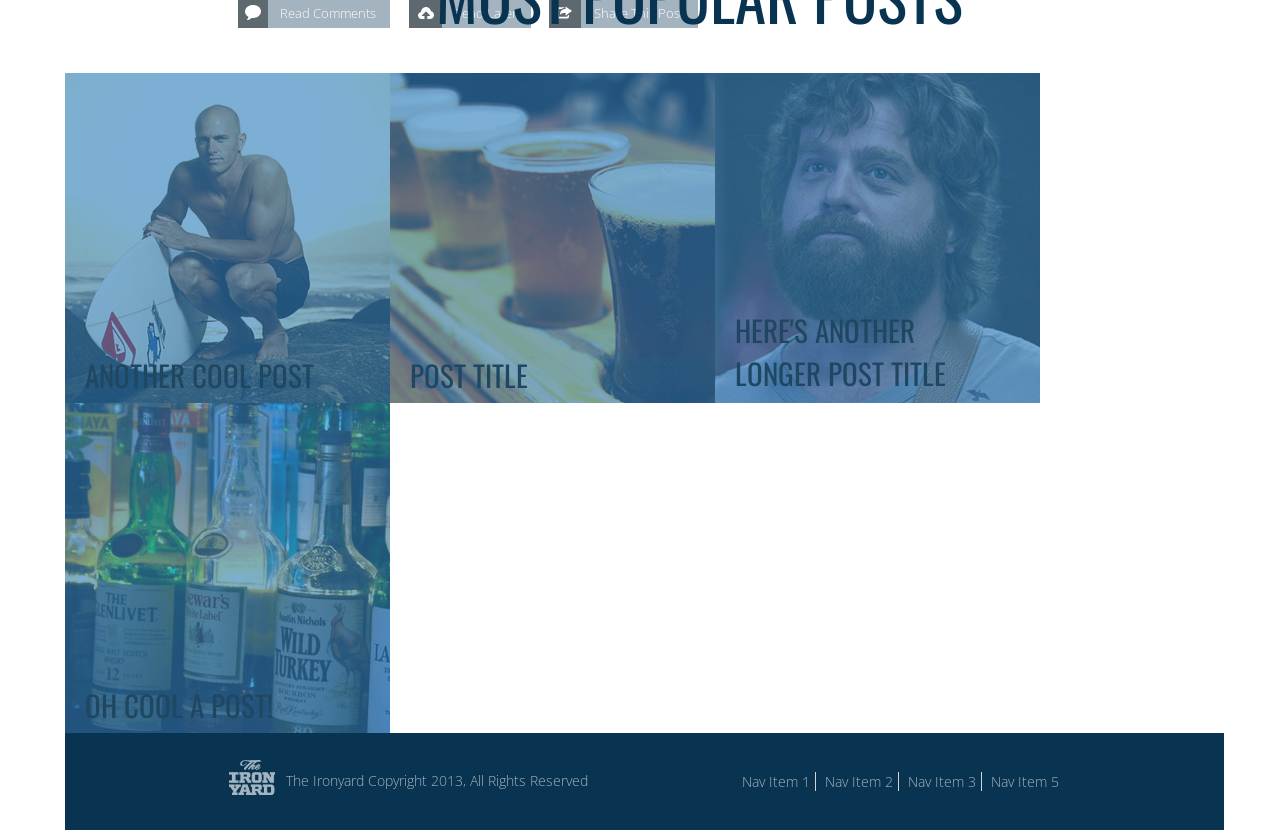
==== commit 696eefb7: "made minor adjustments to some positioning to the heading" ====
--- a/surf_paddle.html
+++ b/surf_paddle.html
@@ -22,7 +22,7 @@
           </span>
 
         </div>
-        <p id="title">SURF &amp; PADDLE CO.</p>
+        <h1 id="title">SURF &amp; PADDLE CO.</h1>
         <p id="subTitle">An Ironyard Academy Project Est. Fall 3013</p>
 
       </header>
--- a/css/surf_paddle.css
+++ b/css/surf_paddle.css
@@ -41,8 +41,7 @@
 
 span {
   position: relative;
-  float: right;
-  right: 8.9em;
+  left: 55em;
   bottom: 83px;
   font-size: 18px; }
   span a:hover {
@@ -59,7 +58,7 @@
 #title {
   position: relative;
   left: 2em;
-  top: 16px;
+  top: 3px;
   font-size: 6em;
   color: white;
   font-weight: 500;
@@ -68,7 +67,7 @@
 #subTitle {
   position: relative;
   left: 35.4em;
-  bottom: 96px;
+  bottom: 75px;
   font-size: 14px;
   color: #083451;
   font-weight: 700;
@@ -150,7 +149,7 @@
     left: .6em;
     padding-top: 5px;
     padding-bottom: 5px;
-    word-spacing: -7px; }
+    word-spacing: -3px; }
 
 .share {
   list-style-type: none;
@@ -372,7 +371,7 @@
   header .articleTitle {
     width: auto; }
   header span {
-    padding-right: 8.5em; }
+    left: 3em; }
   header img {
     padding-left: 13em;
     padding-top: 7em; }
@@ -380,10 +379,11 @@
     display: none; }
   header #title {
     font-size: 65px;
-    left: 1.5em; }
+    left: 1em;
+    top: .5em; }
   header #subTitle {
-    bottom: 55px;
-    left: 18em; }
+    bottom: 18px;
+    left: 16em; }
   article {
     left: 1em; }
     article #fantastic {
@@ -391,11 +391,14 @@
     article img {
       width: 10%;
       left: -3em; }
+    article span {
+      display: none; }
     article #name {
       font-size: 12px;
       left: -3em; }
     article #date {
-      left: -9em; }
+      left: 0em;
+      bottom: 58px; }
     article p {
       left: -4em; }
     article blockquote {
@@ -427,14 +430,15 @@
     footer li {
       left: 1.5em; }
     footer .footBar {
-      width: 82%; }
+      width: 79%;
+      left: 4em; }
       footer .footBar p {
         display: none; }
       footer .footBar .nav {
         top: 2.6em;
         right: 3.5em; } }
 
-@media screen and (max-width: 500px) {
+@media screen and (max-width: 400px) {
   main {
     float: none;
     width: auto;
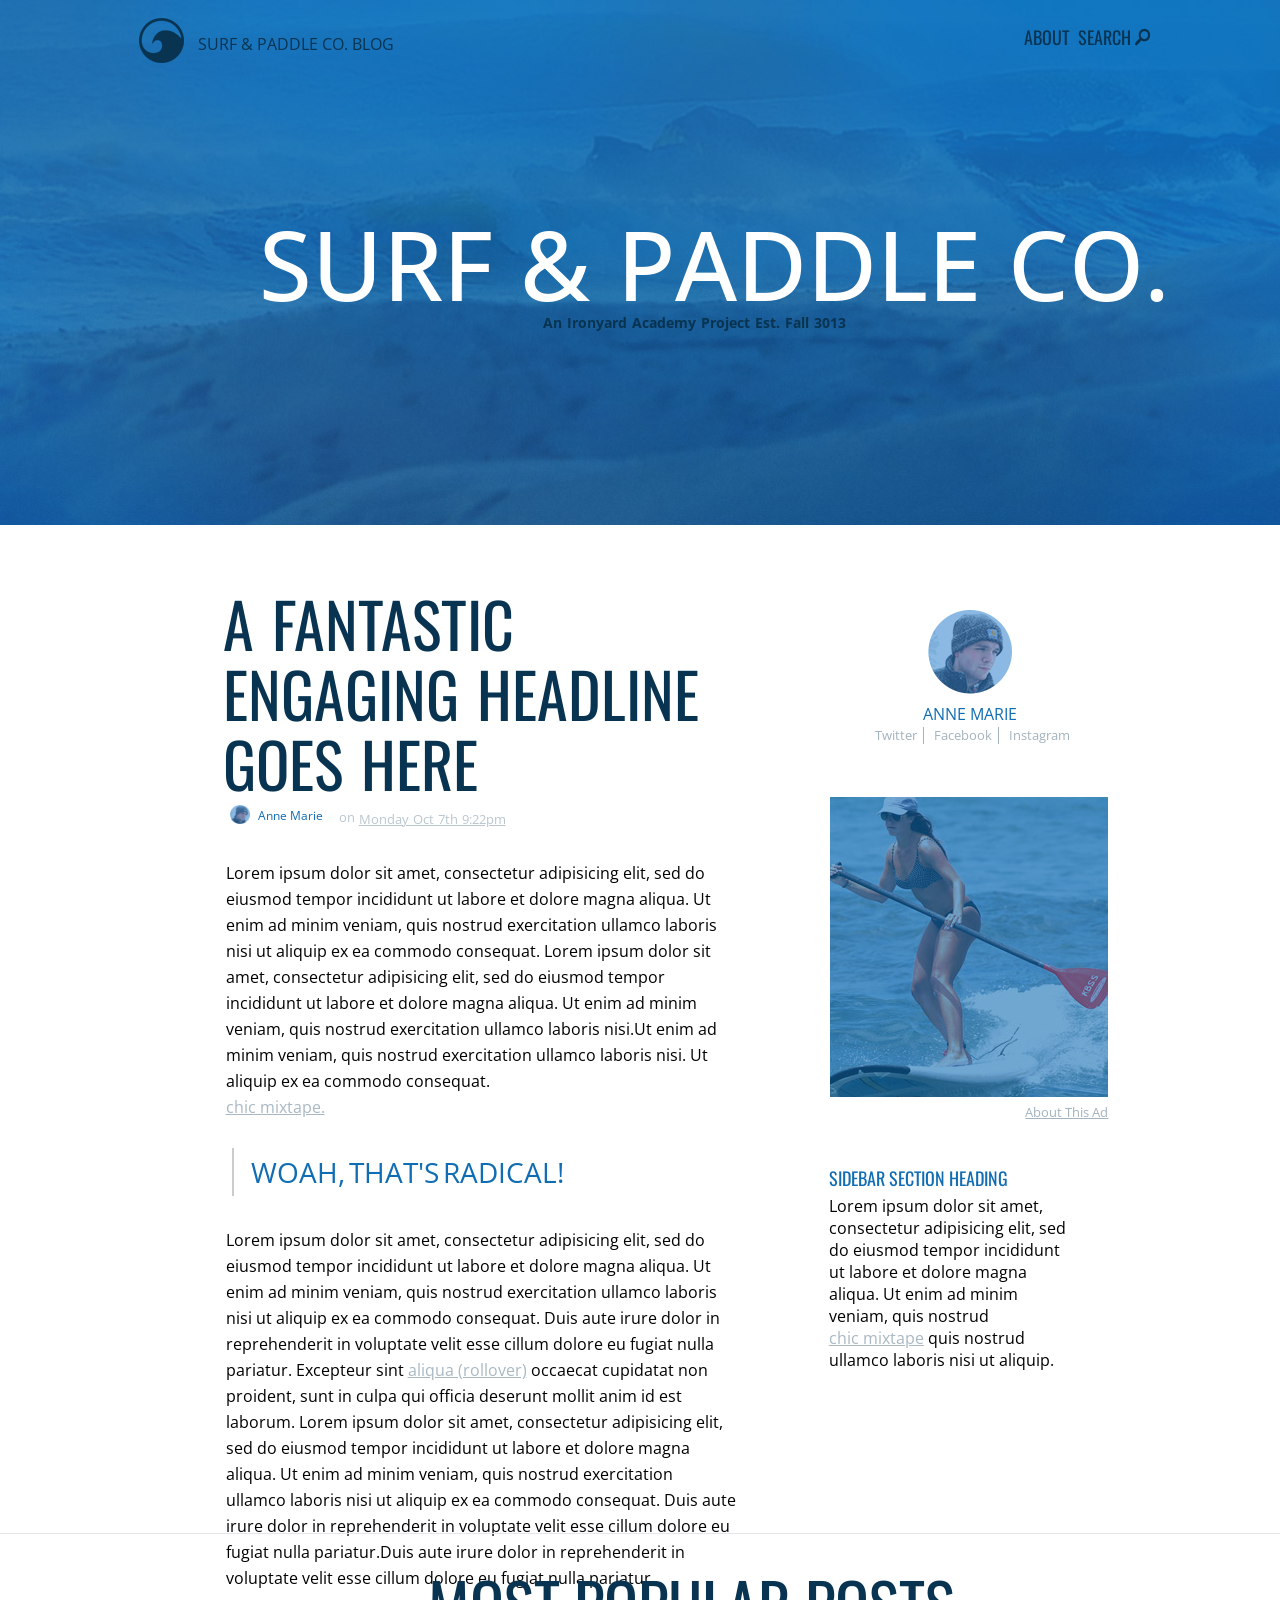
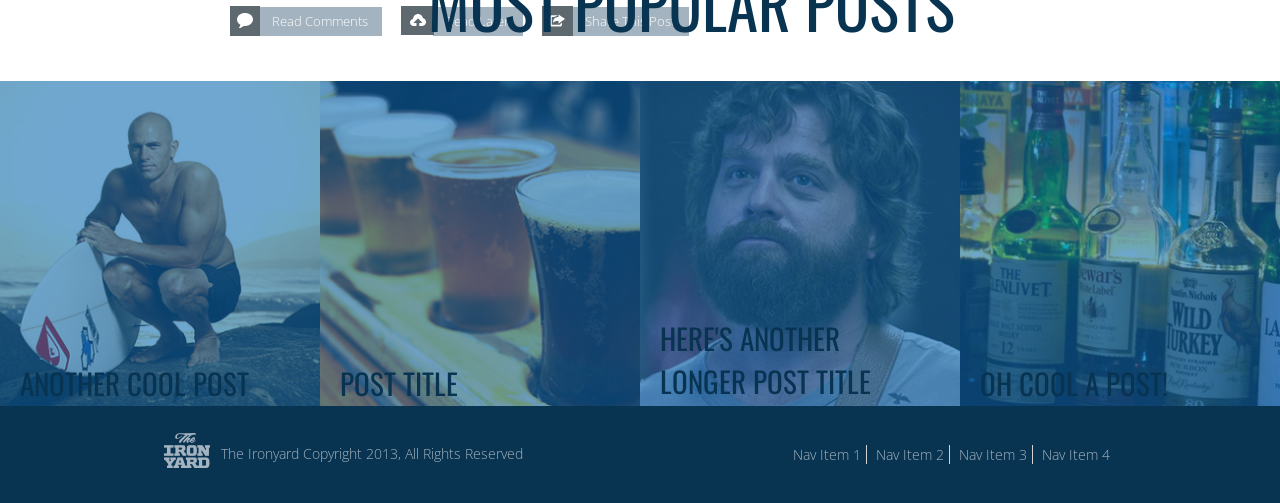
==== commit 45884e69: "corrected some selector errors and positioning errors" ====
--- a/surf_paddle.html
+++ b/surf_paddle.html
@@ -13,15 +13,13 @@
   <body>
 
       <header class="pageTitle">
-        <div class="menuBar">
           <a href="#"><img src="assets/logo.png" alt="surf &amp; paddle logo" /></a>
-          <p class="blog"><a href="#">SURF & PADDLE CO. BLOG</a></p>
-        <span>
-          <a href="#">ABOUT</a>
-          <a href="#">SEARCH<img src="assets/search-icon.png" alt="search icon" /></a>
-          </span>
+          <h3> <a href="#">SURF &amp; PADDLE CO. BLOG</a></h3>
+        <nav>
+            <a href="#">ABOUT</a>
+            <a href="#">SEARCH</a>
+        </nav>
 
-        </div>
         <h1 id="title">SURF &amp; PADDLE CO.</h1>
         <p id="subTitle">An Ironyard Academy Project Est. Fall 3013</p>
 
@@ -58,7 +56,7 @@
 
             <ul class="share">
 
-            <li id="comments"><img src="assets/icon-comment.png" alt="comments" /><a href="#">Read Comments</a></li>
+            <li id ="comments"><img src="assets/icon-comment.png" alt="comments" /><a href="#">Read Comments</a></li>
             <li id="upload"><img src="assets/icon-upload.png" alt="upload" /><a href="#">Read Later</a></li>
             <li id="share"><img src="assets/icon-share.png" alt="share" /><a href="#">Share This Post</a></li>
 
@@ -137,7 +135,7 @@
                 <a href="#" class="navLink">Nav Item 1</a>
                 <a href="#" class="navLink">Nav Item 2</a>
                 <a href="#" class="navLink">Nav Item 3</a>
-                <a href="#" id="navLink5">Nav Item 5</a>
+                <a href="#" class="navLink">Nav Item 4</a>
 
               </div>
 
--- a/css/surf_paddle.css
+++ b/css/surf_paddle.css
@@ -9,56 +9,60 @@
 
 body {
   overflow-x: hidden;
-  width: 100%; }
-
-header.pageTitle {
+  width: 100%;
+  margin: 0;
+  padding: 0; }
+
+.pageTitle {
   background-image: url(../assets/header.jpg);
-  width: 90.28%;
-  height: 525px;
-  margin-left: 4.46%;
-  margin-top: -1em; }
-
-.menuBar > a img {
-  position: relative;
-  top: 18px;
-  left: 8.7em; }
-
-.blog a {
-  position: relative;
-  left: 12.4em;
-  bottom: 39px;
-  font-size: 16px;
+  background-size: cover;
+  background-repeat: no-repeat;
+  position: relative;
+  width: 100%;
+  height: 525px; }
+  .pageTitle img {
+    position: relative;
+    top: 18px;
+    left: 8.7em; }
+  .pageTitle h3 a {
+    position: relative;
+    left: 12.4em;
+    bottom: 39px;
+    font-size: 16px;
+    color: #083451;
+    font-weight: lighter; }
+  .pageTitle a {
+    text-decoration: none; }
+  .pageTitle h3 a:hover {
+    color: white; }
+
+nav {
+  background-image: url(../assets/search-icon.png);
+  background-repeat: no-repeat;
+  background-position: right;
+  padding-right: 15px;
+  position: relative;
+  float: left;
+  left: 64em;
+  bottom: 5.5em;
   text-decoration: none;
-  color: #083451; }
-
-.menuBar a:hover {
-  color: white;
-  font-weight: bolder; }
-
-.menuBar > a {
-  color: #083451;
-  text-decoration: none; }
-
-span {
-  position: relative;
-  left: 55em;
-  bottom: 83px;
-  font-size: 18px; }
-  span a:hover {
-    color: white;
-    font-weight: bolder; }
-  span a img {
-    padding-left: .1em; }
-  span > a {
+  font-family: "Oswald"; }
+  nav a {
     color: #083451;
     text-decoration: none;
     font-family: "Oswald";
-    padding-right: .5em; }
+    font-size: 18px;
+    padding-right: 5px; }
+    nav a:hover {
+      color: white;
+      font-weight: bolder;
+      color: white;
+      font-weight: bolder; }
 
 #title {
   position: relative;
-  left: 2em;
-  top: 3px;
+  left: 2.7em;
+  top: 40px;
   font-size: 6em;
   color: white;
   font-weight: 500;
@@ -66,8 +70,8 @@
 
 #subTitle {
   position: relative;
-  left: 35.4em;
-  bottom: 75px;
+  left: 38.8em;
+  bottom: 40px;
   font-size: 14px;
   color: #083451;
   font-weight: 700;
@@ -79,10 +83,7 @@
   width: 60%;
   height: 1100px; }
 
-.articleTitle {
-  background: none; }
-
-article #fantastic {
+#fantastic {
   position: relative;
   top: 1px;
   margin-left: 3.6em;
@@ -186,8 +187,8 @@
 
 #upload img {
   position: relative;
-  top: 9.3px;
-  padding: 7.6px;
+  top: 8.3px;
+  padding: 7.4px;
   right: -1px;
   cursor: pointer; }
 
@@ -195,6 +196,7 @@
   position: relative;
   top: 9.3px;
   padding: 7.3px;
+  right: -1px;
   cursor: pointer; }
 
 .sideBar {
@@ -205,8 +207,9 @@
   position: relative;
   left: 10em;
   top: 85px; }
-  #sidebarAvatar:hover {
-    transform: scale(1.1); }
+
+.sideBar img:hover {
+  transform: scale(1.1); }
 
 aside > #profile {
   position: relative;
@@ -261,7 +264,7 @@
   position: relative;
   top: 116px;
   left: 3.8em;
-  padding-right: 4em; }
+  padding-right: 5em; }
 
 footer {
   float: left;
@@ -285,13 +288,12 @@
   padding: 0; }
 
 .posts {
-  width: 100%;
-  margin-left: 4.46%; }
+  width: 100%; }
   .posts li {
+    width: 25%;
     display: inline-block;
     float: left;
     background-color: #106DB3;
-    opacity: .9;
     position: relative;
     bottom: 72px;
     right: 40px; }
@@ -304,12 +306,17 @@
       font-size: 29px;
       cursor: pointer; }
   .posts img {
+    clear: left;
+    width: 100%;
     float: left;
     opacity: .4; }
   .posts li:hover {
-    background: none; }
-    .posts li:hover p {
-      color: #fff; }
+    background: none;
+    transition: 1s ease all; }
+  .posts img:hover {
+    opacity: .8; }
+  .posts li:hover p {
+    color: #fff; }
 
 #zack {
   word-break: normal;
@@ -321,8 +328,7 @@
 
 .footBar {
   float: left;
-  width: 90.55%;
-  margin-left: 4.46%;
+  width: 100%;
   height: 97px;
   display: inline-block;
   background-color: #083452;
@@ -360,173 +366,6 @@
   border-right: 1px solid #D3D3D3;
   padding-left: 5px;
   padding-right: 5px; }
-
-#navLink5 {
-  padding-left: 5px; }
-
-@media screen and (max-width: 900px) {
-  main, aside {
-    float: none;
-    width: auto; }
-  header .articleTitle {
-    width: auto; }
-  header span {
-    left: 3em; }
-  header img {
-    padding-left: 13em;
-    padding-top: 7em; }
-  header .blog {
-    display: none; }
-  header #title {
-    font-size: 65px;
-    left: 1em;
-    top: .5em; }
-  header #subTitle {
-    bottom: 18px;
-    left: 16em; }
-  article {
-    left: 1em; }
-    article #fantastic {
-      left: -1em; }
-    article img {
-      width: 10%;
-      left: -3em; }
-    article span {
-      display: none; }
-    article #name {
-      font-size: 12px;
-      left: -3em; }
-    article #date {
-      left: 0em;
-      bottom: 58px; }
-    article p {
-      left: -4em; }
-    article blockquote {
-      border: none; }
-  .sideBar {
-    width: auto; }
-    .sideBar #sidebarAvatar {
-      left: 25em; }
-    .sideBar #profile {
-      left: 18em; }
-    .sideBar #adPhoto {
-      left: 19em; }
-    .sideBar .socialMedia a {
-      left: 27.6em; }
-    .sideBar .ad a {
-      left: 31em; }
-    .sideBar #sideTitle {
-      left: 12em; }
-    .sideBar p {
-      left: 5em;
-      margin-right: 8em;
-      margin-left: 7em; }
-    .sideBar br {
-      display: none; }
-  footer {
-    top: 7em; }
-    footer p {
-      left: 2.5em; }
-    footer li {
-      left: 1.5em; }
-    footer .footBar {
-      width: 79%;
-      left: 4em; }
-      footer .footBar p {
-        display: none; }
-      footer .footBar .nav {
-        top: 2.6em;
-        right: 3.5em; } }
-
-@media screen and (max-width: 400px) {
-  main {
-    float: none;
-    width: auto;
-    margin: 0; }
-  header {
-    margin: 0; }
-    header span {
-      left: 4em;
-      bottom: 13em; }
-    header img {
-      padding-left: 2em;
-      padding-top: 7em; }
-    header #title {
-      font-size: 31px;
-      left: 1.3em;
-      top: -2em; }
-    header #subTitle {
-      font-size: 14px;
-      bottom: 81px;
-      left: 2.5em; }
-  article {
-    left: 1em; }
-    article #fantastic {
-      font-size: 46px;
-      left: -2em; }
-    article img {
-      display: none; }
-    article span {
-      display: none; }
-    article #name {
-      display: none; }
-    article #date {
-      left: 6em; }
-    article p {
-      left: -5em;
-      margin-left: -4em; }
-    article blockquote {
-      display: none; }
-    article #secondP {
-      display: none; }
-  .share {
-    left: -7em; }
-    .share li a {
-      display: none; }
-  .sideBar {
-    width: auto;
-    float: left;
-    top: 100px; }
-    .sideBar #sidebarAvatar {
-      left: 8em; }
-    .sideBar #profile {
-      left: 18em; }
-    .sideBar #adPhoto {
-      left: 2em;
-      top: 9em; }
-    .sideBar .socialMedia a {
-      left: 6em;
-      top: 9.5em; }
-    .sideBar .ad a {
-      left: 31em;
-      top: 10em; }
-    .sideBar #sideTitle {
-      display: none; }
-    .sideBar p {
-      display: none; }
-    .sideBar br {
-      display: none; }
-  footer {
-    top: 11em;
-    padding-top: 20px; }
-    footer p {
-      padding-top: 20px;
-      left: 1em;
-      font-size: 31px; }
-    footer li {
-      left: -2.5em;
-      cursor: pointer; }
-    footer p {
-      padding-top: 1px; }
-    footer .footBar {
-      width: 81.4%; }
-      footer .footBar p {
-        display: none; }
-      footer .footBar #ironyard {
-        top: 3em;
-        left: 8.5em; }
-      footer .footBar .nav {
-        top: -1.6em;
-        right: 1.75em; }
-      footer .footBar .navLink {
-        font-size: 12px; } }
+  .navLink:last-child {
+    border-right: none;
+    padding-left: 5px; }
